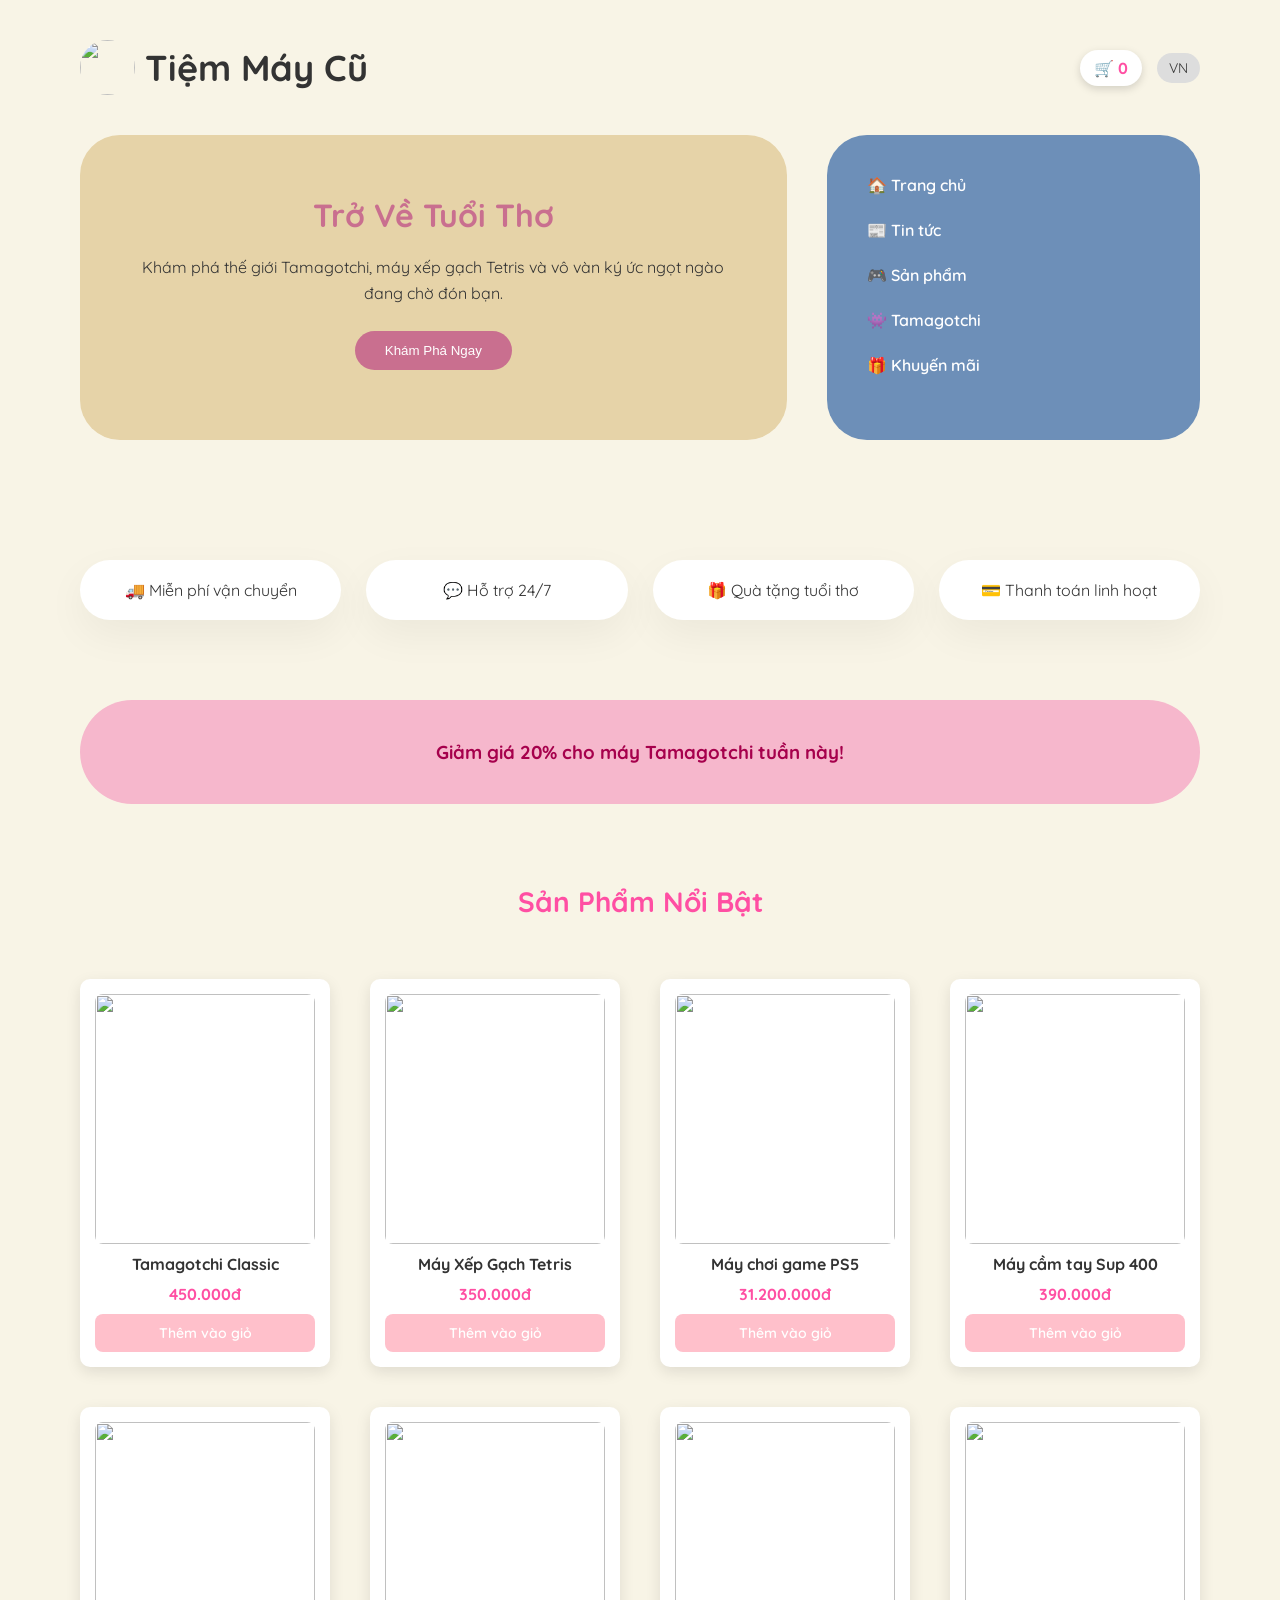
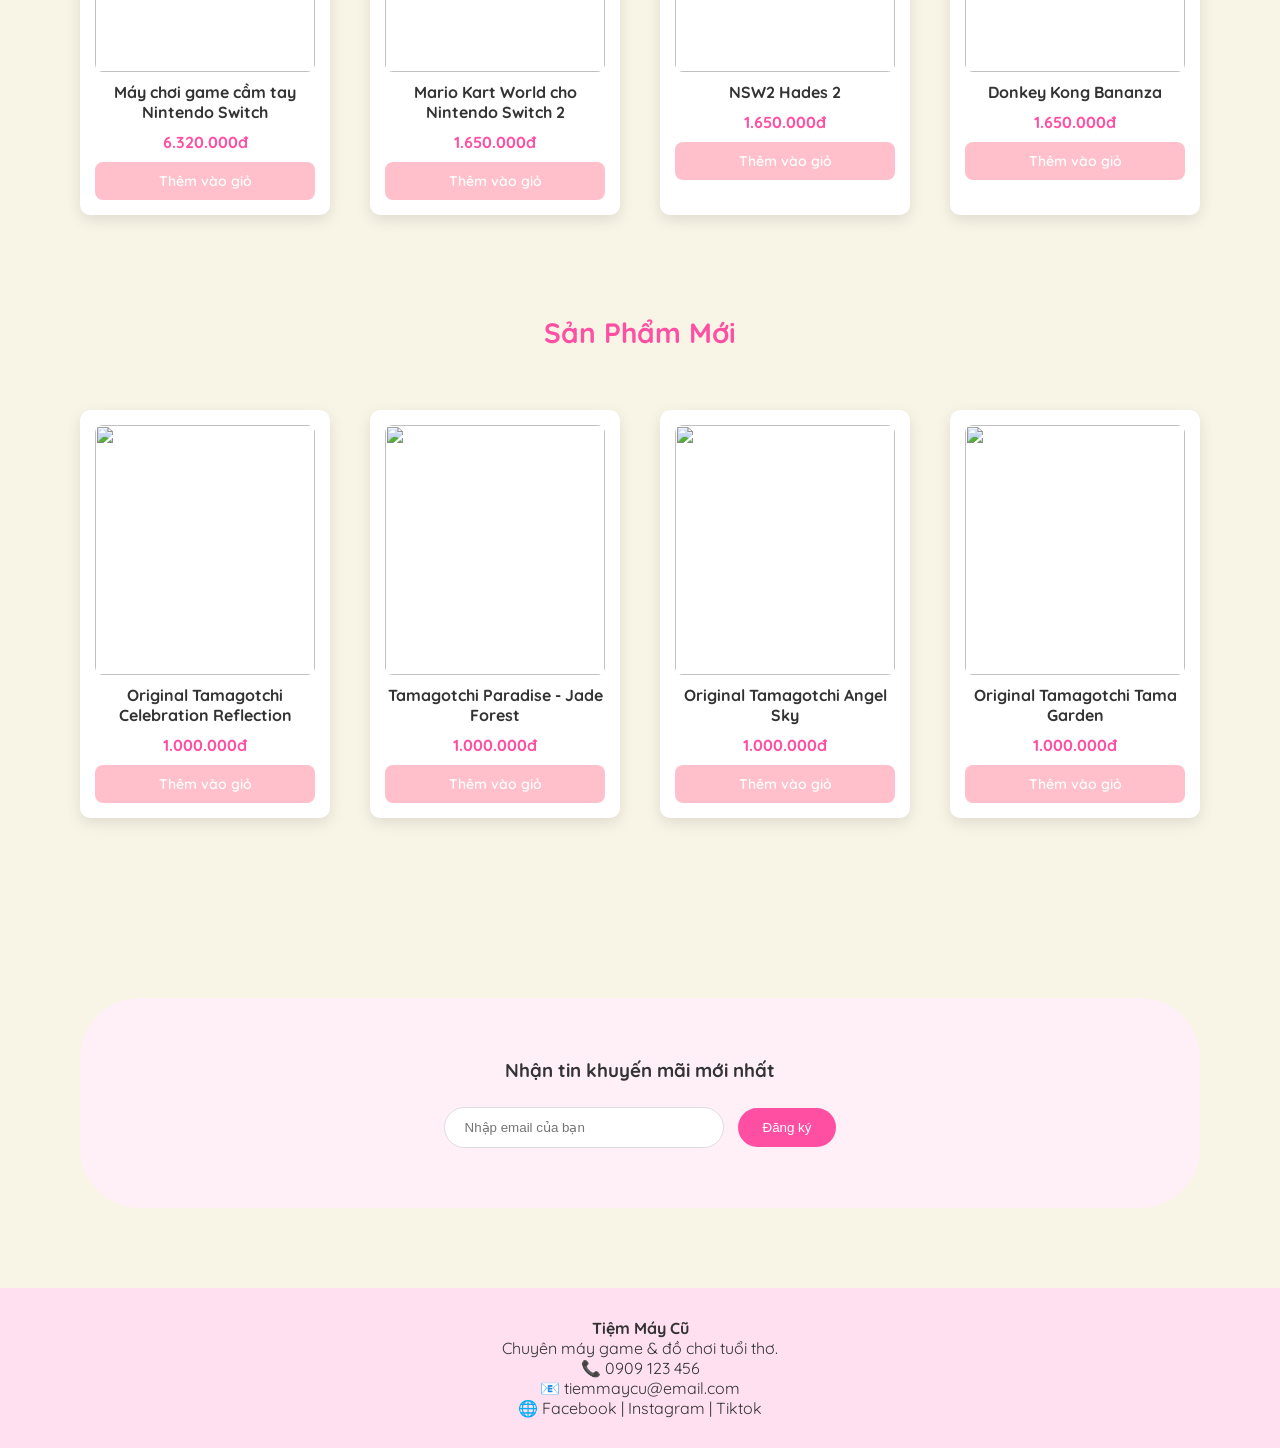
==== index.html @ 3d1f6558 "Add files via upload" ====
<!DOCTYPE html>
<html lang="vi">
<head>
<meta charset="UTF-8">
<meta name="viewport" content="width=device-width, initial-scale=1.0">
<title>Tiệm Máy Cũ</title>

<link rel="stylesheet" href="styles.css">

<link href="https://fonts.googleapis.com/css2?family=Quicksand:wght@400;600;700&display=swap" rel="stylesheet">


</head>

<body>

<div class="container">



<header class="header">

<div class="left-header">
<img src="https://scontent-hkg1-1.xx.fbcdn.net/v/t1.15752-9/645702032_2237148107098710_6815088367028116386_n.png?stp=dst-png_s720x720&_nc_cat=101&ccb=1-7&_nc_sid=0024fc&_nc_eui2=AeGoSm1lsGWA5mL0FJ4N6walTj99XDfPBFBOP31cN88EUG44_ObG9qeBu-0Apd17T2baiRoAvXvkq696Kp6ksv2u&_nc_ohc=nnGEcOGmRSgQ7kNvwH1iqi1&_nc_oc=AdkRTnYLHVeBjKKv7dSslRABMQrcNuMRXR9S-UZhGXJrte5CxP-SKouZg80f-xqRNSs&_nc_ad=z-m&_nc_cid=0&_nc_zt=23&_nc_ht=scontent-hkg1-1.xx&_nc_ss=8&oh=03_Q7cD4wHtSbimsmW1t7a2WERRNfwINeJDHmsHJUOzKTuUfz1GsQ&oe=69D6FACA" class="logo">
<h1>Tiệm Máy Cũ</h1>
</div>

<div class="right-header">
<div class="cart">🛒 <span id="cart-count">0</span></div>
<div class="region">VN</div>
</div>

</header>



<section class="hero">

<div class="hero-content">
<h2>Trở Về Tuổi Thơ</h2>

<p>
Khám phá thế giới Tamagotchi, máy xếp gạch Tetris
và vô vàn ký ức ngọt ngào đang chờ đón bạn.
</p>

<button>Khám Phá Ngay</button>
</div>

<nav class="side-menu">
<ul>
<li>🏠 Trang chủ</li>
<li>📰 Tin tức </li>
<li>🎮 Sản phẩm</li>
<li>👾 Tamagotchi</li>
<li>🎁 Khuyến mãi</li>
</ul>
</nav>
</section>

</div>



<section class="features">

<div class="feature-item">🚚 Miễn phí vận chuyển</div>

<div class="feature-item">💬 Hỗ trợ 24/7</div>

<div class="feature-item">🎁 Quà tặng tuổi thơ</div>

<div class="feature-item">💳 Thanh toán linh hoạt</div>

</section>

<script>

const items = document.querySelectorAll(".feature-item");

items[0].onclick = () => {
showPopup("🚚 Miễn phí vận chuyển",
"Đơn hàng từ <b>300.000đ</b> sẽ được miễn phí vận chuyển toàn quốc.");
};

items[1].onclick = () => {
showPopup("💬 Hỗ trợ 24/7",
'<a href="tel:0123456789"><button>📞 Gọi hỗ trợ ngay</button></a>');
};

items[2].onclick = () => {
showPopup("🎁 Quà tặng tuổi thơ",
'<a href="/collections/toys"><button>Xem sản phẩm gợi ý</button></a>');
};

items[2].onclick = () => {
showPopup("🎁 Quà tặng tuổi thơ",
'<a href="https://tamagotchi-official.com/gb/" target="_blank"><button>Xem sản phẩm gợi ý</button></a>');
};

items[3].onclick = () => {
showPopup("💳 Phương thức thanh toán",
`
<ul style="text-align:left">
<li>Thanh toán khi nhận hàng (COD)</li>
<li>Chuyển khoản ngân hàng</li>
<li>Ví điện tử (Momo, ZaloPay)</li>
<li>Thẻ Visa / Mastercard</li>
</ul>
`);
};

function showPopup(title,content){

const overlay = document.createElement("div");
overlay.className="overlay";

const popup = document.createElement("div");
popup.className="popup";

popup.innerHTML = `
<h3>${title}</h3>
<p>${content}</p>
<button onclick="closePopup()">Đóng</button>
`;

document.body.appendChild(overlay);
document.body.appendChild(popup);

}

function closePopup(){
document.querySelector(".popup").remove();
document.querySelector(".overlay").remove();
}

</script>




<section class="small-banner">
<h3>Giảm giá 20% cho máy Tamagotchi tuần này!</h3>
</section>


<section class="products">

<h2>Sản Phẩm Nổi Bật</h2>

<div class="product-grid">

<div class="product-card">
<img src="https://media.entertainmentearth.com/assets/images/1d3900dcafa1447da600663d1d835599xl.jpg">
<h4>Tamagotchi Classic</h4>
<p>450.000đ</p>
<button class="add-cart">Thêm vào giỏ</button>
</div>

<div class="product-card">
<img src="https://m.media-amazon.com/images/I/71J1XNDNKKL._AC_UF1000,1000_QL80_.jpg">
<h4>Máy Xếp Gạch Tetris</h4>
<p>350.000đ</p>
<button class="add-cart">Thêm vào giỏ</button>
</div>

<div class="product-card">
<img src="https://encrypted-tbn2.gstatic.com/shopping?q=tbn:ANd9GcTu86cKsgRRmtfcU_f6R8v-ZTdwPuuy9WAWIA5t2oTPuAATql9_fNZZ4GmBxfwbGBHevCbCCvwUuPrrjIu6eN6jPz_N50QSFy9DPO4O8h_m0camEX6UVw6nPq_n-ywgQDZKmR_R05I&usqp=CAc">
<h4>Máy chơi game PS5</h4>
<p>31.200.000đ</p>
<button class="add-cart">Thêm vào giỏ</button>
</div>

<div class="product-card">
<img src="https://encrypted-tbn1.gstatic.com/shopping?q=tbn:ANd9GcRqYKamFcwemqmOkFV3FuXqm5c2L-q1MzgAOEtJ0PqwrtDod0b1lbv5sWAuDKR7CaN01yfD0X3TEVCJPq9VcaFwkeoJ2i_Wym-PXLBp3DGEgJ0re_dnwlRuJC5h3MoTGZnZEbpDMd8&usqp=CAc">
<h4>Máy cầm tay Sup 400</h4>
<p>390.000đ</p>
<button class="add-cart">Thêm vào giỏ</button>
</div>

<div class="product-card">
<img src="https://encrypted-tbn2.gstatic.com/shopping?q=tbn:ANd9GcSjTO3DNTdHPkMvSzVN278Ql-56ukVoAuHbjScblY6dDuma71mwemZ8Wn9UTcPlh4A2YDtFcYCWtqkbMArLtMdRRT_fTDPfCjgUrDp8Cm8hlMgsb49FDmglAWMhO5_ToB-b2langg&usqp=CAc">
<h4>Máy chơi game cầm tay Nintendo Switch</h4>
<p>6.320.000đ</p>
<button class="add-cart">Thêm vào giỏ</button>
</div>

<div class="product-card">
<img src="https://encrypted-tbn2.gstatic.com/shopping?q=tbn:ANd9GcSnxyCPRPqagj1FD6u3L0MVR69802vGNngRIohniQDIRrW9WsDLsqDnbFNVKKyYvp4BbKR-Lt9Pam2uIIVbIMNmPHn_0kocxibeRzjsQO43x8TESMZwmSG9-OyXY7ESOy0A-Zrq1TE&usqp=CAc">
<h4>Mario Kart World cho Nintendo Switch 2</h4>
<p>1.650.000đ</p>
<button class="add-cart">Thêm vào giỏ</button>
</div>

<div class="product-card">
<img src="https://s.pacn.ws/1/p/1bt/hades-ii-nintendo-switch-2-edition-860987.8.jpg?v=t30s21">
<h4>NSW2 Hades 2</h4>
<p>1.650.000đ</p>
<button class="add-cart">Thêm vào giỏ</button>
</div>

<div class="product-card">
<img src="https://encrypted-tbn2.gstatic.com/shopping?q=tbn:ANd9GcS__QsKcROE1BcQMEQ40if7M9i2gukFinjFjwoy50mThyenAS-mWmho4TTbn2sUPF1gGEgB0TDuzO3UH23AcFSX9aD_bVE6YWImn0AUgueon_axLV_5_eMYdQ">
<h4>Donkey Kong Bananza</h4>
<p>1.650.000đ</p>
<button class="add-cart">Thêm vào giỏ</button>
</div>

</div>
</section>



<section class="products new-products">

<h2>Sản Phẩm Mới</h2>

<div class="product-grid">

<div class="product-card">
<img src="https://tamagotchi-official.com/tamagotchi/jp/product/2025/11/13/T4n32mixwaeQ40jt/Original%20Tamagotchi%20Celebration%20reflection_05.png?_=1">
<h4>Original Tamagotchi Celebration Reflection</h4>
<p>1.000.000đ</p>
<button class="add-cart">Thêm vào giỏ</button>
</div>

<div class="product-card">
<img src="https://tamagotchi-official.com/tamagotchi/jp/product/2025/10/06/c1VlwjfefTfwOpzL/Tamagotchi%20Paradise%20-%20Jade%20Forest_%E3%83%A1%E3%82%A4%E3%83%B3%E3%82%AB%E3%83%83%E3%83%88.png?_=1">
<h4>Tamagotchi Paradise - Jade Forest</h4>
<p>1.000.000đ</p>
<button class="add-cart">Thêm vào giỏ</button>
</div>

<div class="product-card">
<img src="https://tse2.mm.bing.net/th/id/OIP.8uqpG6zrVpzo5qKzscBohgHaHa?rs=1&pid=ImgDetMain&o=7&rm=3">
<h4>Original Tamagotchi Angel Sky</h4>
<p>1.000.000đ</p>
<button class="add-cart">Thêm vào giỏ</button>
</div>

<div class="product-card">
<img src="https://tamagotchi-official.com/tamagotchi/jp/product/2024/09/26/NF9VLymCsW8XSoGW/1_%E3%80%9010%E6%9C%881%E6%97%A5%E6%83%85%E5%A0%B1%E8%A7%A3%E7%A6%81%E3%80%91Original%20Tamagotchi%20Tama%20Garden_%E3%83%A1%E3%82%A4%E3%83%B3%E3%82%AB%E3%83%83%E3%83%88.jpeg?_=1">
<h4>Original Tamagotchi Tama Garden</h4>
<p>1.000.000đ</p>
<button class="add-cart">Thêm vào giỏ</button>
</div>

</div>
</section>


<section class="newsletter">

<h3>Nhận tin khuyến mãi mới nhất</h3>

<form>

<input type="email" placeholder="Nhập email của bạn">

<button type="submit">Đăng ký</button>

</form>

</section>



<footer class="footer">

<div>
<h4>Tiệm Máy Cũ</h4>
<p>Chuyên máy game & đồ chơi tuổi thơ.</p>
</div>

<div>
<p>📞 0909 123 456</p>
<p>📧 tiemmaycu@email.com</p>
</div>

<div>
<p>🌐 Facebook | Instagram | Tiktok</p>
</div>

</footer>

<script>

let cart = [];

const cartCount = document.getElementById("cart-count");
const cartIcon = document.querySelector(".cart");

document.querySelectorAll(".add-cart").forEach(button => {

button.onclick = () => {

const card = button.parentElement;

const name = card.querySelector("h4").innerText;
const price = card.querySelector("p").innerText;

cart.push({name,price});

cartCount.innerText = cart.length;

alert(name + " đã được thêm vào giỏ hàng!");

};

});


cartIcon.onclick = () => {

if(cart.length === 0){
alert("Giỏ hàng đang trống");
return;
}

let message = "Sản phẩm trong giỏ:\n\n";

cart.forEach(item => {
message += item.name + " - " + item.price + "\n";
});

alert(message);

};

</script>


</body>
</html>
---- styles.css ----
* {
    margin: 0;
    padding: 0;
    box-sizing: border-box;
}

body {
    font-family: 'Quicksand', sans-serif;
    background: #f8f4e6;
    color: #333;
}

.container {
    padding: 40px 80px;
}



.header{
display:flex;
justify-content:space-between;
align-items:center;
margin-bottom:40px;
}

.left-header{
display:flex;
align-items:center;
gap:10px;
}

.logo{
width:55px;
height:55px;
border-radius:50%;
object-fit:cover;
}

.left-header h1{
font-size:36px;
}

.right-header{
display:flex;
align-items:center;
gap:15px;
}

.cart{
background:white;
padding:8px 14px;
border-radius:20px;
font-weight:bold;
cursor:pointer;
box-shadow:0 3px 8px rgba(0,0,0,0.15);
}

.region{
background:#ddd;
padding:6px 12px;
border-radius:20px;
font-size:14px;
}


.hero {
    display: flex;
    justify-content: space-between;
    gap: 40px;
}

.hero-content {
    flex: 2;
    background: #e6d3a8;
    padding: 60px;
    border-radius: 40px;
    text-align: center;
}

.hero-content h2 {
    font-size: 32px;
    color: #c96f8f;
    margin-bottom: 20px;
}

.hero-content p {
    margin-bottom: 25px;
    line-height: 1.6;
}

.hero-content button {
    padding: 12px 30px;
    background: #c96f8f;
    color: white;
    border: none;
    border-radius: 30px;
    cursor: pointer;
    transition: 0.3s;
}

.hero-content button:hover {
    background: #a94e6e;
}


.side-menu {
    flex: 1;
    background: #6d8fb8;
    padding: 40px;
    border-radius: 40px;
    color: white;
}

.side-menu ul {
    list-style: none;
}

.side-menu li {
    margin-bottom: 25px;
    font-weight: 600;
    cursor: pointer;
}


.features {
    display: grid;
    grid-template-columns: repeat(4, 1fr);
    gap: 25px;
    padding: 80px;
}

.feature-item {
    background: white;
    padding: 20px;
    border-radius: 40px;
    text-align: center;
    box-shadow: 0 15px 40px rgba(0,0,0,0.05);
}


.small-banner {
    margin: 0 80px 80px;
    background: #f6b7cc;
    padding: 40px;
    border-radius: 60px;
    text-align: center;
    font-weight: 600;
    color: #a6004c;
}


.products {
    padding: 0 80px 100px;
}

.products h2 {
    text-align: center;
    margin-bottom: 60px;
    font-size: 28px;
    color: #ff4fa3;
}

.product-grid {
    display: grid;
    grid-template-columns: repeat(4, 1fr);
    gap: 40px;
}

.product-card {
    background: white;
    border-radius: 40px;
    padding: 30px;
    text-align: center;
    box-shadow: 0 20px 50px rgba(0,0,0,0.05);
    transition: 0.3s;
}

.product-card:hover {
    transform: translateY(-10px);
}

.product-card img {
    width: 100%;
    height: 250px;
    object-fit: contain;
    margin-bottom: 20px;
}

.product-card h4 {
    margin-bottom: 10px;
}

.product-card p {
    color: #ff4fa3;
    font-weight: 700;
}


.newsletter {
    margin: 80px;
    background: #fff0f7;
    padding: 60px;
    text-align: center;
    border-radius: 60px;
}

.newsletter h3 {
    margin-bottom: 25px;
}

.newsletter input {
    padding: 12px 20px;
    border-radius: 30px;
    border: 1px solid #ddd;
    width: 280px;
}

.newsletter button {
    padding: 12px 25px;
    border-radius: 30px;
    border: none;
    background: #ff4fa3;
    color: white;
    margin-left: 10px;
    cursor: pointer;
}


.footer {
    text-align: center;
    padding: 30px;
    background: #ffe0f0;
}

.popup{
    position:fixed;
    top:50%;
    left:50%;
    transform:translate(-50%,-50%);
    background:white;
    padding:25px;
    border-radius:10px;
    box-shadow:0 10px 30px rgba(0,0,0,0.2);
    z-index:1000;
    max-width:320px;
    text-align:center;
}

.popup button{
    margin-top:15px;
    padding:8px 16px;
    border:none;
    background:black;
    color:white;
    border-radius:5px;
    cursor:pointer;
}

.overlay{
    position:fixed;
    top:0;
    left:0;
    width:100%;
    height:100%;
    background:rgba(0,0,0,0.4);
    z-index:999;
}


.add-cart{
width:100%;
margin-top:10px;
padding:10px;

background:pink;
color:white;

border:none;
border-radius:8px;

font-size:14px;
font-weight:600;
font-family:'Quicksand', sans-serif;

cursor:pointer;
transition:all 0.3s ease;
}


.add-cart:hover{
background:#e56700;
transform:translateY(-2px);
}


.add-cart:active{
transform:scale(0.96);
}


.product-card{
text-align:center;
padding:15px;
background:white;
border-radius:10px;
box-shadow:0 5px 15px rgba(0,0,0,0.1);
}


.product-card img{
width:100%;
border-radius:8px;
margin-bottom:10px;
}



.logo-title{
display:flex;
align-items:center;
gap:12px;
}

.header-right{
display:flex;
align-items:center;
gap:14px;
}

.cart-icon{
font-size:18px;
background:white;
padding:8px 14px;
border-radius:20px;
cursor:pointer;
box-shadow:0 3px 10px rgba(0,0,0,0.1);
font-weight:600;
}

#cart-count{
color:#ff4fa3;
font-weight:bold;
}
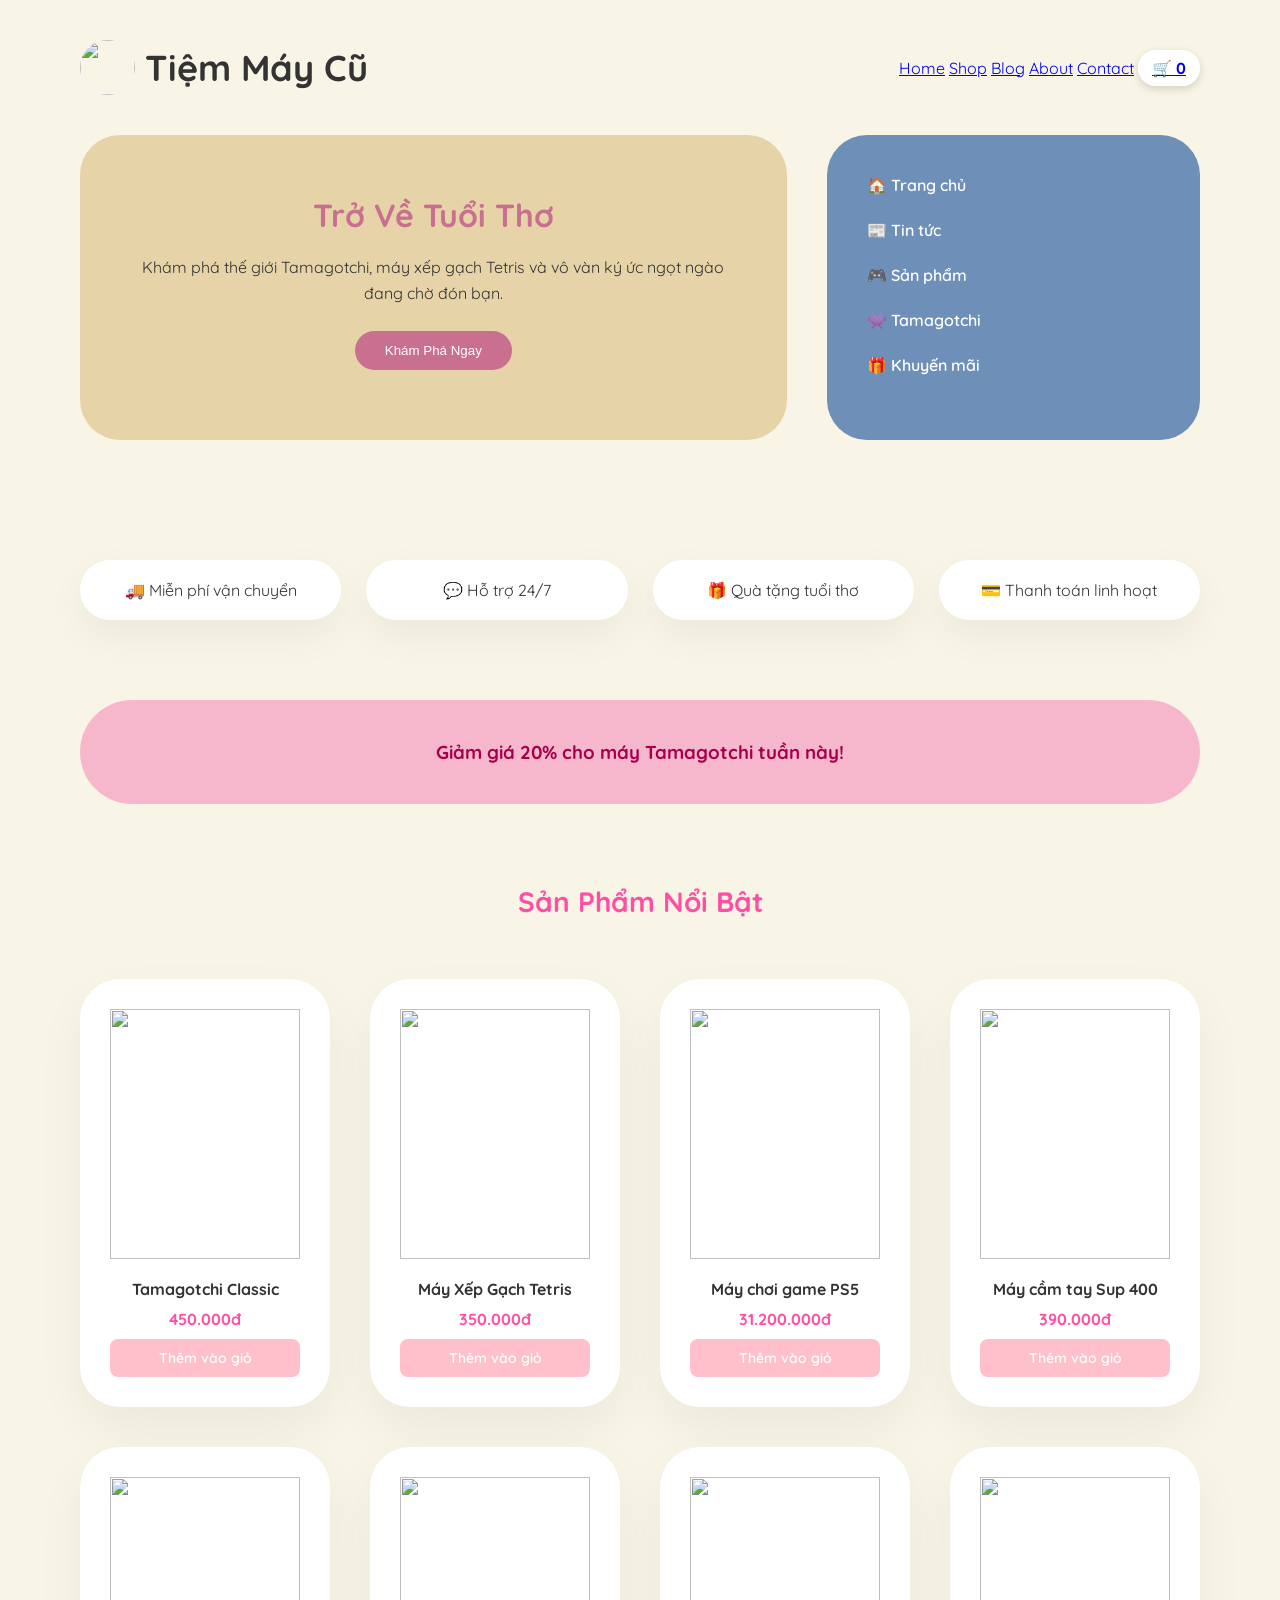
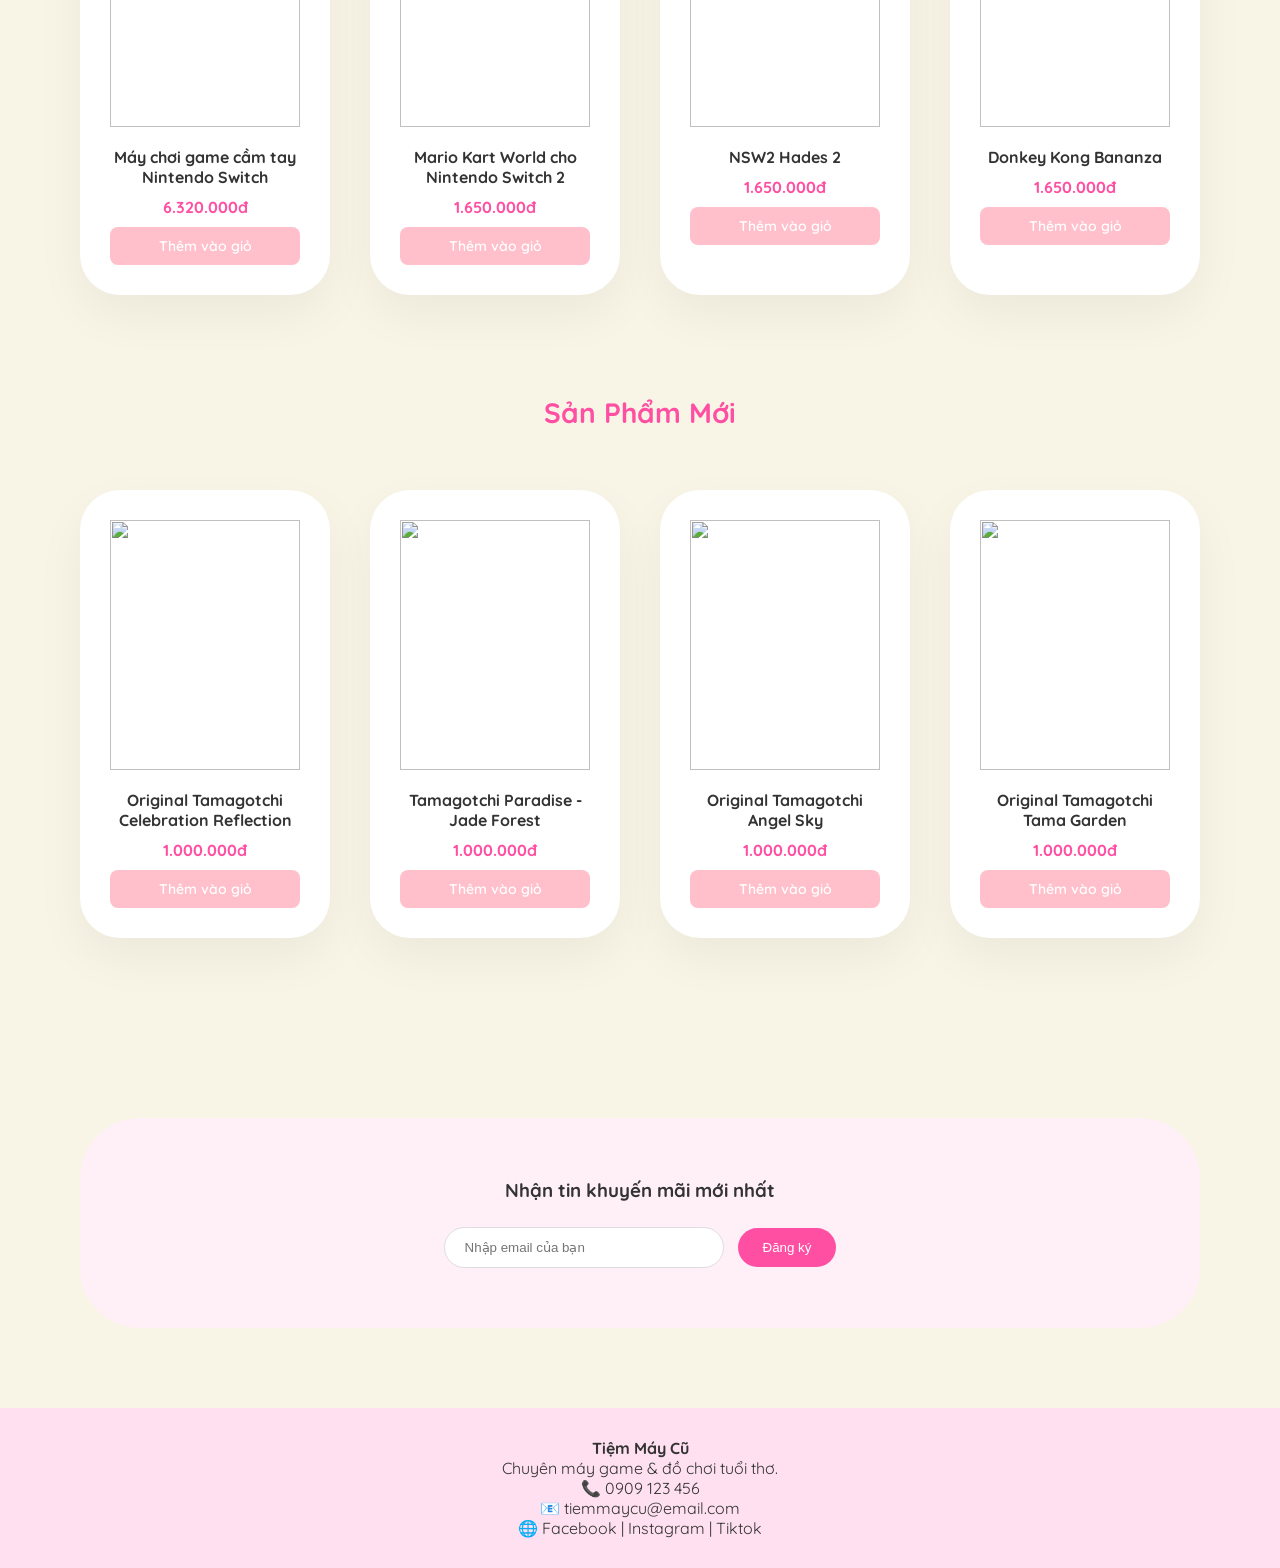
==== commit 901e98be: "index.html" ====
--- a/index.html
+++ b/index.html
@@ -21,14 +21,18 @@
 <header class="header">
 
 <div class="left-header">
-<img src="https://scontent-hkg1-1.xx.fbcdn.net/v/t1.15752-9/645702032_2237148107098710_6815088367028116386_n.png?stp=dst-png_s720x720&_nc_cat=101&ccb=1-7&_nc_sid=0024fc&_nc_eui2=AeGoSm1lsGWA5mL0FJ4N6walTj99XDfPBFBOP31cN88EUG44_ObG9qeBu-0Apd17T2baiRoAvXvkq696Kp6ksv2u&_nc_ohc=nnGEcOGmRSgQ7kNvwH1iqi1&_nc_oc=AdkRTnYLHVeBjKKv7dSslRABMQrcNuMRXR9S-UZhGXJrte5CxP-SKouZg80f-xqRNSs&_nc_ad=z-m&_nc_cid=0&_nc_zt=23&_nc_ht=scontent-hkg1-1.xx&_nc_ss=8&oh=03_Q7cD4wHtSbimsmW1t7a2WERRNfwINeJDHmsHJUOzKTuUfz1GsQ&oe=69D6FACA" class="logo">
+<img src="logo.png" class="logo">
 <h1>Tiệm Máy Cũ</h1>
 </div>
 
-<div class="right-header">
-<div class="cart">🛒 <span id="cart-count">0</span></div>
-<div class="region">VN</div>
-</div>
+<nav class="nav">
+<a href="index.html">Home</a>
+<a href="shop.html">Shop</a>
+<a href="blog.html">Blog</a>
+<a href="about.html">About</a>
+<a href="contact.html">Contact</a>
+<a href="cart.html" class="cart">🛒 <span id="cart-count">0</span></a>
+</nav>
 
 </header>
 
@@ -330,5 +334,7 @@
 </script>
 
 
+
+
 </body>
 </html> 
--- a/styles.css
+++ b/styles.css
@@ -1,19 +1,24 @@
-* {
-    margin: 0;
-    padding: 0;
-    box-sizing: border-box;
-}
-
-body {
-    font-family: 'Quicksand', sans-serif;
-    background: #f8f4e6;
-    color: #333;
-}
-
-.container {
-    padding: 40px 80px;
-}
-
+
+*{
+margin:0;
+padding:0;
+box-sizing:border-box;
+}
+
+img{
+max-width:100%;
+height:auto;
+}
+
+body{
+font-family:'Quicksand',sans-serif;
+background:#f8f4e6;
+color:#333;
+}
+
+.container{
+padding:40px 80px;
+}
 
 
 .header{
@@ -62,283 +67,332 @@
 font-size:14px;
 }
 
-
-.hero {
-    display: flex;
-    justify-content: space-between;
-    gap: 40px;
-}
-
-.hero-content {
-    flex: 2;
-    background: #e6d3a8;
-    padding: 60px;
-    border-radius: 40px;
-    text-align: center;
-}
-
-.hero-content h2 {
-    font-size: 32px;
-    color: #c96f8f;
-    margin-bottom: 20px;
-}
-
-.hero-content p {
-    margin-bottom: 25px;
-    line-height: 1.6;
-}
-
-.hero-content button {
-    padding: 12px 30px;
-    background: #c96f8f;
-    color: white;
-    border: none;
-    border-radius: 30px;
-    cursor: pointer;
-    transition: 0.3s;
-}
-
-.hero-content button:hover {
-    background: #a94e6e;
-}
-
-
-.side-menu {
-    flex: 1;
-    background: #6d8fb8;
-    padding: 40px;
-    border-radius: 40px;
-    color: white;
-}
-
-.side-menu ul {
-    list-style: none;
-}
-
-.side-menu li {
-    margin-bottom: 25px;
-    font-weight: 600;
-    cursor: pointer;
-}
-
-
-.features {
-    display: grid;
-    grid-template-columns: repeat(4, 1fr);
-    gap: 25px;
-    padding: 80px;
-}
-
-.feature-item {
-    background: white;
-    padding: 20px;
-    border-radius: 40px;
-    text-align: center;
-    box-shadow: 0 15px 40px rgba(0,0,0,0.05);
-}
-
-
-.small-banner {
-    margin: 0 80px 80px;
-    background: #f6b7cc;
-    padding: 40px;
-    border-radius: 60px;
-    text-align: center;
-    font-weight: 600;
-    color: #a6004c;
-}
-
-
-.products {
-    padding: 0 80px 100px;
-}
-
-.products h2 {
-    text-align: center;
-    margin-bottom: 60px;
-    font-size: 28px;
-    color: #ff4fa3;
-}
-
-.product-grid {
-    display: grid;
-    grid-template-columns: repeat(4, 1fr);
-    gap: 40px;
-}
-
-.product-card {
-    background: white;
-    border-radius: 40px;
-    padding: 30px;
-    text-align: center;
-    box-shadow: 0 20px 50px rgba(0,0,0,0.05);
-    transition: 0.3s;
-}
-
-.product-card:hover {
-    transform: translateY(-10px);
-}
-
-.product-card img {
-    width: 100%;
-    height: 250px;
-    object-fit: contain;
-    margin-bottom: 20px;
-}
-
-.product-card h4 {
-    margin-bottom: 10px;
-}
-
-.product-card p {
-    color: #ff4fa3;
-    font-weight: 700;
-}
-
-
-.newsletter {
-    margin: 80px;
-    background: #fff0f7;
-    padding: 60px;
-    text-align: center;
-    border-radius: 60px;
-}
-
-.newsletter h3 {
-    margin-bottom: 25px;
-}
-
-.newsletter input {
-    padding: 12px 20px;
-    border-radius: 30px;
-    border: 1px solid #ddd;
-    width: 280px;
-}
-
-.newsletter button {
-    padding: 12px 25px;
-    border-radius: 30px;
-    border: none;
-    background: #ff4fa3;
-    color: white;
-    margin-left: 10px;
-    cursor: pointer;
-}
-
-
-.footer {
-    text-align: center;
-    padding: 30px;
-    background: #ffe0f0;
-}
-
-.popup{
-    position:fixed;
-    top:50%;
-    left:50%;
-    transform:translate(-50%,-50%);
-    background:white;
-    padding:25px;
-    border-radius:10px;
-    box-shadow:0 10px 30px rgba(0,0,0,0.2);
-    z-index:1000;
-    max-width:320px;
-    text-align:center;
-}
-
-.popup button{
-    margin-top:15px;
-    padding:8px 16px;
-    border:none;
-    background:black;
-    color:white;
-    border-radius:5px;
-    cursor:pointer;
-}
-
-.overlay{
-    position:fixed;
-    top:0;
-    left:0;
-    width:100%;
-    height:100%;
-    background:rgba(0,0,0,0.4);
-    z-index:999;
-}
-
+.hero{
+display:flex;
+justify-content:space-between;
+gap:40px;
+}
+
+.hero-content{
+flex:2;
+background:#e6d3a8;
+padding:60px;
+border-radius:40px;
+text-align:center;
+}
+
+.hero-content h2{
+font-size:32px;
+color:#c96f8f;
+margin-bottom:20px;
+}
+
+.hero-content p{
+margin-bottom:25px;
+line-height:1.6;
+}
+
+.hero-content button{
+padding:12px 30px;
+background:#c96f8f;
+color:white;
+border:none;
+border-radius:30px;
+cursor:pointer;
+transition:0.3s;
+}
+
+.hero-content button:hover{
+background:#a94e6e;
+}
+
+.side-menu{
+flex:1;
+background:#6d8fb8;
+padding:40px;
+border-radius:40px;
+color:white;
+}
+
+.side-menu ul{
+list-style:none;
+}
+
+.side-menu li{
+margin-bottom:25px;
+font-weight:600;
+cursor:pointer;
+}
+
+.features{
+display:grid;
+grid-template-columns:repeat(4,1fr);
+gap:25px;
+padding:80px;
+}
+
+.feature-item{
+background:white;
+padding:20px;
+border-radius:40px;
+text-align:center;
+box-shadow:0 15px 40px rgba(0,0,0,0.05);
+}
+
+.small-banner{
+margin:0 80px 80px;
+background:#f6b7cc;
+padding:40px;
+border-radius:60px;
+text-align:center;
+font-weight:600;
+color:#a6004c;
+}
+
+.products{
+padding:0 80px 100px;
+}
+
+.products h2{
+text-align:center;
+margin-bottom:60px;
+font-size:28px;
+color:#ff4fa3;
+}
+
+.product-grid{
+display:grid;
+grid-template-columns:repeat(4,1fr);
+gap:40px;
+}
+
+.product-card{
+background:white;
+border-radius:40px;
+padding:30px;
+text-align:center;
+box-shadow:0 20px 50px rgba(0,0,0,0.05);
+transition:0.3s;
+}
+
+.product-card:hover{
+transform:translateY(-10px);
+}
+
+.product-card img{
+width:100%;
+height:250px;
+object-fit:contain;
+margin-bottom:20px;
+}
+
+.product-card h4{
+margin-bottom:10px;
+}
+
+.product-card p{
+color:#ff4fa3;
+font-weight:700;
+}
 
 .add-cart{
 width:100%;
 margin-top:10px;
 padding:10px;
-
 background:pink;
 color:white;
-
 border:none;
 border-radius:8px;
-
 font-size:14px;
 font-weight:600;
-font-family:'Quicksand', sans-serif;
-
+font-family:'Quicksand',sans-serif;
 cursor:pointer;
 transition:all 0.3s ease;
 }
-
 
 .add-cart:hover{
 background:#e56700;
 transform:translateY(-2px);
 }
 
-
 .add-cart:active{
 transform:scale(0.96);
 }
 
-
-.product-card{
-text-align:center;
-padding:15px;
+.newsletter{
+margin:80px;
+background:#fff0f7;
+padding:60px;
+text-align:center;
+border-radius:60px;
+}
+
+.newsletter h3{
+margin-bottom:25px;
+}
+
+.newsletter input{
+padding:12px 20px;
+border-radius:30px;
+border:1px solid #ddd;
+width:280px;
+}
+
+.newsletter button{
+padding:12px 25px;
+border-radius:30px;
+border:none;
+background:#ff4fa3;
+color:white;
+margin-left:10px;
+cursor:pointer;
+}
+
+.footer{
+text-align:center;
+padding:30px;
+background:#ffe0f0;
+}
+
+.popup{
+position:fixed;
+top:50%;
+left:50%;
+transform:translate(-50%,-50%);
 background:white;
+padding:25px;
 border-radius:10px;
-box-shadow:0 5px 15px rgba(0,0,0,0.1);
-}
-
+box-shadow:0 10px 30px rgba(0,0,0,0.2);
+z-index:1000;
+max-width:320px;
+text-align:center;
+}
+
+.popup button{
+margin-top:15px;
+padding:8px 16px;
+border:none;
+background:black;
+color:white;
+border-radius:5px;
+cursor:pointer;
+}
+
+.overlay{
+position:fixed;
+top:0;
+left:0;
+width:100%;
+height:100%;
+background:rgba(0,0,0,0.4);
+z-index:999;
+}
+
+@media(max-width:1024px){
+
+.container{
+padding:30px 40px;
+}
+
+.hero{
+flex-direction:column;
+}
+
+.features{
+grid-template-columns:repeat(2,1fr);
+padding:40px;
+}
+
+.product-grid{
+grid-template-columns:repeat(2,1fr);
+gap:25px;
+}
+
+.products{
+padding:0 40px 80px;
+}
+
+.small-banner{
+margin:0 40px 60px;
+}
+
+.newsletter{
+margin:40px;
+}
+
+}
+
+
+@media(max-width:768px){
+
+.container{
+padding:20px;
+}
+
+.header{
+flex-direction:column;
+align-items:flex-start;
+gap:15px;
+}
+
+.left-header h1{
+font-size:26px;
+}
+
+.hero-content{
+padding:30px 20px;
+border-radius:25px;
+}
+
+.hero-content h2{
+font-size:24px;
+}
+
+.features{
+grid-template-columns:1fr;
+padding:20px;
+gap:15px;
+}
+
+.products{
+padding:0 20px 60px;
+}
+
+.product-grid{
+grid-template-columns:1fr;
+gap:20px;
+}
 
 .product-card img{
-width:100%;
-border-radius:8px;
+height:200px;
+}
+
+.small-banner{
+margin:20px;
+padding:25px;
+border-radius:30px;
+font-size:14px;
+}
+
+.newsletter{
+margin:20px;
+padding:30px 20px;
+border-radius:30px;
+}
+
+.newsletter input{
+width:100%;
 margin-bottom:10px;
 }
 
-
-
-.logo-title{
-display:flex;
-align-items:center;
-gap:12px;
-}
-
-.header-right{
-display:flex;
-align-items:center;
-gap:14px;
-}
-
-.cart-icon{
-font-size:18px;
-background:white;
-padding:8px 14px;
-border-radius:20px;
-cursor:pointer;
-box-shadow:0 3px 10px rgba(0,0,0,0.1);
-font-weight:600;
-}
-
-#cart-count{
-color:#ff4fa3;
-font-weight:bold;
-}
-
+.newsletter button{
+width:100%;
+margin-left:0;
+}
+
+.footer{
+font-size:14px;
+padding:20px;
+}
+
+}
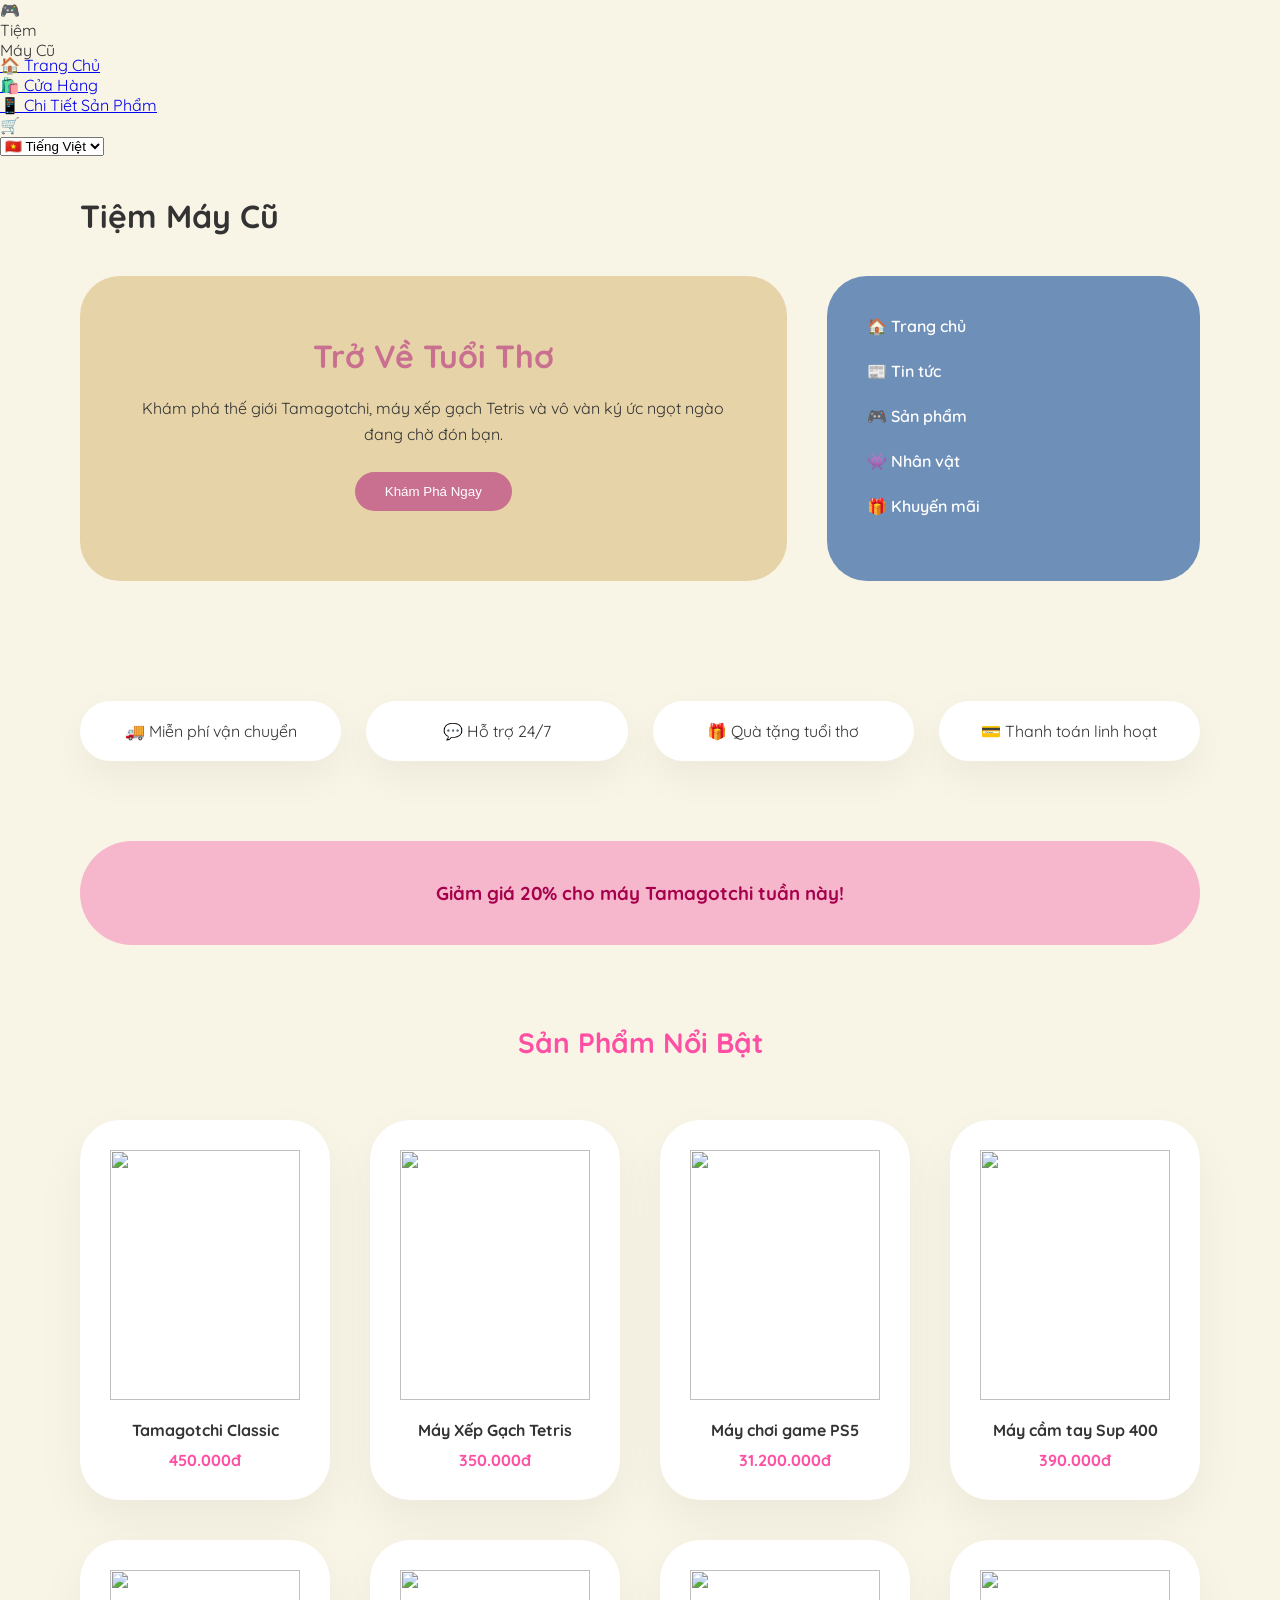
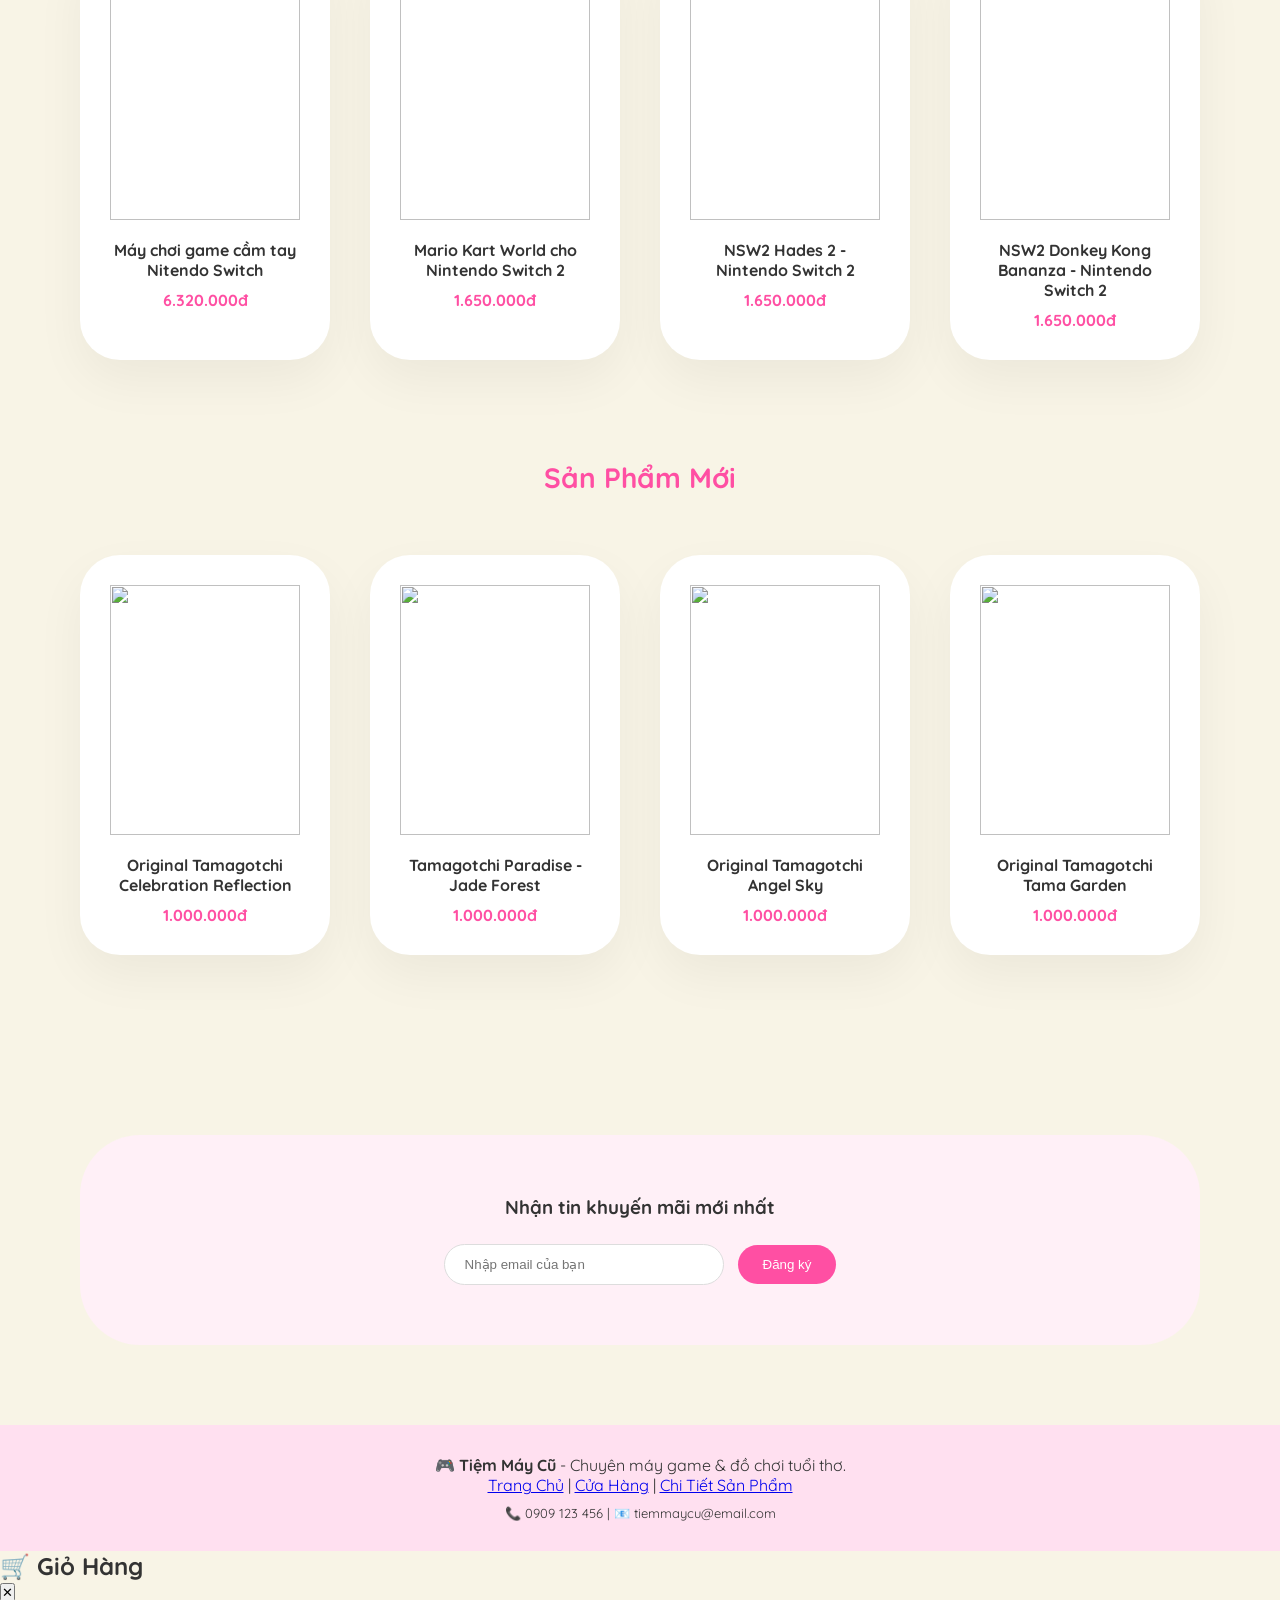
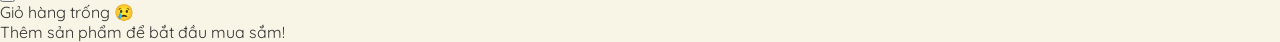
==== commit e05a215c: "index.html" ====
--- a/index.html
+++ b/index.html
@@ -1,340 +1,306 @@
 <!DOCTYPE html>
 <html lang="vi">
 <head>
-<meta charset="UTF-8">
-<meta name="viewport" content="width=device-width, initial-scale=1.0">
-<title>Tiệm Máy Cũ</title>
-
-<link rel="stylesheet" href="styles.css">
-
-<link href="https://fonts.googleapis.com/css2?family=Quicksand:wght@400;600;700&display=swap" rel="stylesheet">
-
-
+    <meta charset="UTF-8">
+    <meta name="viewport" content="width=device-width, initial-scale=1.0">
+    <title>Tiệm Máy Cũ</title>
+    <link rel="stylesheet" href="styles.css">
+    <link href="https://fonts.googleapis.com/css2?family=Quicksand:wght@400;600;700&display=swap" rel="stylesheet">
 </head>
-
 <body>
 
+<!-- NAVBAR -->
+<nav class="navbar">
+    <div class="logo">🎮 Tiệm Máy Cũ</div>
+    <ul class="nav-links">
+        <li><a href="index.html">🏠 Trang Chủ</a></li>
+        <li><a href="shop.html">🛍️ Cửa Hàng</a></li>
+        <li><a href="product.html">📱 Chi Tiết Sản Phẩm</a></li>
+    </ul>
+    <div class="navbar-right">
+        <div class="cart-icon" onclick="toggleCart()">
+            🛒
+            <span class="cart-count" id="cartCount" style="display: none;">0</span>
+        </div>
+        <select class="language-selector" onchange="changeLanguage(this.value)">
+            <option value="vi">🇻🇳 Tiếng Việt</option>
+            <option value="en">🇺🇸 English</option>
+            <option value="ja">🇯🇵 日本語</option>
+        </select>
+    </div>
+</nav>
+
 <div class="container">
 
-
-
-<header class="header">
-
-<div class="left-header">
-<img src="logo.png" class="logo">
-<h1>Tiệm Máy Cũ</h1>
+    <!-- HEADER -->
+    <header class="header">
+        <h1>Tiệm Máy Cũ</h1>
+    </header>
+
+    <!-- HERO -->
+    <section class="hero">
+
+        <div class="hero-content">
+            <h2>Trở Về Tuổi Thơ</h2>
+            <p>
+                Khám phá thế giới Tamagotchi, máy xếp gạch Tetris 
+                và vô vàn ký ức ngọt ngào đang chờ đón bạn.
+            </p>
+            <a href="shop.html" style="text-decoration: none;"><button>Khám Phá Ngay</button></a>
+        </div>
+
+        <nav class="side-menu">
+            <ul>
+                <li>🏠 Trang chủ</li>
+                <li>📰 Tin tức</li>
+                <li>🎮 Sản phẩm</li>
+                <li>👾 Nhân vật</li>
+                <li>🎁 Khuyến mãi</li>
+            </ul>
+        </nav>
+
+    </section>
+
 </div>
 
-<nav class="nav">
-<a href="index.html">Home</a>
-<a href="shop.html">Shop</a>
-<a href="blog.html">Blog</a>
-<a href="about.html">About</a>
-<a href="contact.html">Contact</a>
-<a href="cart.html" class="cart">🛒 <span id="cart-count">0</span></a>
-</nav>
-
-</header>
-
-
-
-<section class="hero">
-
-<div class="hero-content">
-<h2>Trở Về Tuổi Thơ</h2>
-
-<p>
-Khám phá thế giới Tamagotchi, máy xếp gạch Tetris
-và vô vàn ký ức ngọt ngào đang chờ đón bạn.
-</p>
-
-<button>Khám Phá Ngay</button>
+<!-- FEATURES -->
+<section class="features">
+    <div class="feature-item">🚚 Miễn phí vận chuyển</div>
+    <div class="feature-item">💬 Hỗ trợ 24/7</div>
+    <div class="feature-item">🎁 Quà tặng tuổi thơ</div>
+    <div class="feature-item">💳 Thanh toán linh hoạt</div>
+</section>
+
+<!-- SMALL BANNER -->
+<section class="small-banner">
+    <h3>Giảm giá 20% cho máy Tamagotchi tuần này!</h3>
+</section>
+
+<!-- SẢN PHẨM NỔI BẬT -->
+<section class="products">
+    <h2>Sản Phẩm Nổi Bật</h2>
+    <div class="product-grid">
+
+        <!-- 8 sản phẩm đầu của bạn giữ nguyên -->
+
+        <div class="product-card">
+            <img src="https://media.entertainmentearth.com/assets/images/1d3900dcafa1447da600663d1d835599xl.jpg">
+            <h4>Tamagotchi Classic</h4>
+            <p>450.000đ</p>
+        </div>
+
+        <div class="product-card">
+            <img src="https://m.media-amazon.com/images/I/71J1XNDNKKL._AC_UF1000,1000_QL80_.jpg">
+            <h4>Máy Xếp Gạch Tetris</h4>
+            <p>350.000đ</p>
+        </div>
+
+        <div class="product-card">
+            <img src="https://encrypted-tbn2.gstatic.com/shopping?q=tbn:ANd9GcTu86cKsgRRmtfcU_f6R8v-ZTdwPuuy9WAWIA5t2oTPuAATql9_fNZZ4GmBxfwbGBHevCbCCvwUuPrrjIu6eN6jPz_N50QSFy9DPO4O8h_m0camEX6UVw6nPq_n-ywgQDZKmR_R05I&usqp=CAc">
+            <h4>Máy chơi game PS5</h4>
+            <p>31.200.000đ</p>
+        </div>
+
+        <div class="product-card">
+            <img src="https://encrypted-tbn1.gstatic.com/shopping?q=tbn:ANd9GcRqYKamFcwemqmOkFV3FuXqm5c2L-q1MzgAOEtJ0PqwrtDod0b1lbv5sWAuDKR7CaN01yfD0X3TEVCJPq9VcaFwkeoJ2i_Wym-PXLBp3DGEgJ0re_dnwlRuJC5h3MoTGZnZEbpDMd8&usqp=CAc">
+            <h4>Máy cầm tay Sup 400</h4>
+            <p>390.000đ</p>
+        </div>
+
+        <div class="product-card">
+            <img src="https://encrypted-tbn2.gstatic.com/shopping?q=tbn:ANd9GcSjTO3DNTdHPkMvSzVN278Ql-56ukVoAuHbjScblY6dDuma71mwemZ8Wn9UTcPlh4A2YDtFcYCWtqkbMArLtMdRRT_fTDPfCjgUrDp8Cm8hlMgsb49FDmglAWMhO5_ToB-b2langg&usqp=CAc">
+            <h4>Máy chơi game cầm tay Nitendo Switch</h4>
+            <p>6.320.000đ</p>
+        </div>
+
+        <div class="product-card">
+            <img src="https://encrypted-tbn2.gstatic.com/shopping?q=tbn:ANd9GcSnxyCPRPqagj1FD6u3L0MVR69802vGNngRIohniQDIRrW9WsDLsqDnbFNVKKyYvp4BbKR-Lt9Pam2uIIVbIMNmPHn_0kocxibeRzjsQO43x8TESMZwmSG9-OyXY7ESOy0A-Zrq1TE&usqp=CAc">
+            <h4>Mario Kart World cho Nintendo Switch 2</h4>
+            <p>1.650.000đ</p>
+        </div>
+
+        <div class="product-card">
+            <img src="https://s.pacn.ws/1/p/1bt/hades-ii-nintendo-switch-2-edition-860987.8.jpg?v=t30s21">
+            <h4>NSW2 Hades 2 - Nintendo Switch 2</h4>
+            <p>1.650.000đ</p>
+        </div>
+
+        <div class="product-card">
+            <img src="https://encrypted-tbn2.gstatic.com/shopping?q=tbn:ANd9GcS__QsKcROE1BcQMEQ40if7M9i2gukFinjFjwoy50mThyenAS-mWmho4TTbn2sUPF1gGEgB0TDuzO3UH23AcFSX9aD_bVE6YWImn0AUgueon_axLV_5_eMYdQ">
+            <h4>NSW2 Donkey Kong Bananza - Nintendo Switch 2</h4>
+            <p>1.650.000đ</p>
+        </div>
+
+    </div>
+</section>
+
+<!-- SẢN PHẨM MỚI -->
+<section class="products new-products">
+    <h2>Sản Phẩm Mới</h2>
+    <div class="product-grid">
+
+        <div class="product-card">
+            <img src="https://tamagotchi-official.com/tamagotchi/jp/product/2025/11/13/T4n32mixwaeQ40jt/Original%20Tamagotchi%20Celebration%20reflection_05.png?_=1">
+            <h4>Original Tamagotchi Celebration Reflection</h4>
+            <p>1.000.000đ</p>
+        </div>
+
+        <div class="product-card">
+            <img src="https://tamagotchi-official.com/tamagotchi/jp/product/2025/10/06/c1VlwjfefTfwOpzL/Tamagotchi%20Paradise%20-%20Jade%20Forest_%E3%83%A1%E3%82%A4%E3%83%B3%E3%82%AB%E3%83%83%E3%83%88.png?_=1">
+            <h4>Tamagotchi Paradise - Jade Forest</h4>
+            <p>1.000.000đ</p>
+        </div>
+
+        <div class="product-card">
+            <img src="https://tse2.mm.bing.net/th/id/OIP.8uqpG6zrVpzo5qKzscBohgHaHa?rs=1&pid=ImgDetMain&o=7&rm=3">
+            <h4>Original Tamagotchi Angel Sky</h4>
+            <p>1.000.000đ</p>
+        </div>
+
+        <div class="product-card">
+            <img src="https://tamagotchi-official.com/tamagotchi/jp/product/2024/09/26/NF9VLymCsW8XSoGW/1_%E3%80%9010%E6%9C%881%E6%97%A5%E6%83%85%E5%A0%B1%E8%A7%A3%E7%A6%81%E3%80%91Original%20Tamagotchi%20Tama%20Garden_%E3%83%A1%E3%82%A4%E3%83%B3%E3%82%AB%E3%83%83%E3%83%88.jpeg?_=1">
+            <h4>Original Tamagotchi Tama Garden</h4>
+            <p>1.000.000đ</p>
+        </div>
+
+    </div>
+</section>
+
+<!-- NEWSLETTER -->
+<section class="newsletter">
+    <h3>Nhận tin khuyến mãi mới nhất</h3>
+    <form>
+        <input type="email" placeholder="Nhập email của bạn">
+        <button type="submit">Đăng ký</button>
+    </form>
+</section>
+
+<!-- FOOTER -->
+<footer class="footer">
+    <p><strong>🎮 Tiệm Máy Cũ</strong> - Chuyên máy game & đồ chơi tuổi thơ.</p>
+    <div class="footer-links">
+        <a href="index.html">Trang Chủ</a> | 
+        <a href="shop.html">Cửa Hàng</a> | 
+        <a href="product.html">Chi Tiết Sản Phẩm</a>
+    </div>
+    <p style="margin-top: 10px; font-size: 13px;">📞 0909 123 456 | 📧 tiemmaycu@email.com</p>
+</footer>
+
+<!-- CART MODAL -->
+<div class="cart-modal" id="cartModal">
+    <div class="cart-modal-content">
+        <div class="cart-modal-header">
+            <h2>🛒 Giỏ Hàng</h2>
+            <button class="cart-close-btn" onclick="toggleCart()">✕</button>
+        </div>
+        <div id="cartItems"></div>
+        <div id="cartSummary" style="display: none;" class="cart-summary">
+            <div class="cart-total">
+                <span>Tổng cộng:</span>
+                <span class="cart-total-amount" id="cartTotalPrice">0đ</span>
+            </div>
+            <button class="cart-checkout-btn">💳 Thanh Toán</button>
+        </div>
+    </div>
 </div>
 
-<nav class="side-menu">
-<ul>
-<li>🏠 Trang chủ</li>
-<li>📰 Tin tức </li>
-<li>🎮 Sản phẩm</li>
-<li>👾 Tamagotchi</li>
-<li>🎁 Khuyến mãi</li>
-</ul>
-</nav>
-</section>
-
-</div>
-
-
-
-<section class="features">
-
-<div class="feature-item">🚚 Miễn phí vận chuyển</div>
-
-<div class="feature-item">💬 Hỗ trợ 24/7</div>
-
-<div class="feature-item">🎁 Quà tặng tuổi thơ</div>
-
-<div class="feature-item">💳 Thanh toán linh hoạt</div>
-
-</section>
-
 <script>
-
-const items = document.querySelectorAll(".feature-item");
-
-items[0].onclick = () => {
-showPopup("🚚 Miễn phí vận chuyển",
-"Đơn hàng từ <b>300.000đ</b> sẽ được miễn phí vận chuyển toàn quốc.");
-};
-
-items[1].onclick = () => {
-showPopup("💬 Hỗ trợ 24/7",
-'<a href="tel:0123456789"><button>📞 Gọi hỗ trợ ngay</button></a>');
-};
-
-items[2].onclick = () => {
-showPopup("🎁 Quà tặng tuổi thơ",
-'<a href="/collections/toys"><button>Xem sản phẩm gợi ý</button></a>');
-};
-
-items[2].onclick = () => {
-showPopup("🎁 Quà tặng tuổi thơ",
-'<a href="https://tamagotchi-official.com/gb/" target="_blank"><button>Xem sản phẩm gợi ý</button></a>');
-};
-
-items[3].onclick = () => {
-showPopup("💳 Phương thức thanh toán",
-`
-<ul style="text-align:left">
-<li>Thanh toán khi nhận hàng (COD)</li>
-<li>Chuyển khoản ngân hàng</li>
-<li>Ví điện tử (Momo, ZaloPay)</li>
-<li>Thẻ Visa / Mastercard</li>
-</ul>
-`);
-};
-
-function showPopup(title,content){
-
-const overlay = document.createElement("div");
-overlay.className="overlay";
-
-const popup = document.createElement("div");
-popup.className="popup";
-
-popup.innerHTML = `
-<h3>${title}</h3>
-<p>${content}</p>
-<button onclick="closePopup()">Đóng</button>
-`;
-
-document.body.appendChild(overlay);
-document.body.appendChild(popup);
-
-}
-
-function closePopup(){
-document.querySelector(".popup").remove();
-document.querySelector(".overlay").remove();
-}
-
+    // Cart management
+    let cart = JSON.parse(localStorage.getItem('cart')) || [];
+
+    function updateCart() {
+        const count = cart.reduce((sum, item) => sum + item.quantity, 0);
+        const countEl = document.getElementById('cartCount');
+        if (count > 0) {
+            countEl.textContent = count;
+            countEl.style.display = 'flex';
+        } else {
+            countEl.style.display = 'none';
+        }
+        renderCart();
+    }
+
+    function addToCart(product) {
+        const existing = cart.find(item => item.id === product.id);
+        if (existing) {
+            existing.quantity++;
+        } else {
+            cart.push({ ...product, quantity: 1 });
+        }
+        localStorage.setItem('cart', JSON.stringify(cart));
+        updateCart();
+    }
+
+    function removeFromCart(id) {
+        cart = cart.filter(item => item.id !== id);
+        localStorage.setItem('cart', JSON.stringify(cart));
+        updateCart();
+    }
+
+    function updateQuantity(id, qty) {
+        const item = cart.find(item => item.id === id);
+        if (item) {
+            item.quantity = Math.max(1, qty);
+            localStorage.setItem('cart', JSON.stringify(cart));
+            updateCart();
+        }
+    }
+
+    function renderCart() {
+        const cartItems = document.getElementById('cartItems');
+        const cartSummary = document.getElementById('cartSummary');
+        
+        if (cart.length === 0) {
+            cartItems.innerHTML = '<div class="cart-empty"><p>Giỏ hàng trống 😢</p><p>Thêm sản phẩm để bắt đầu mua sắm!</p></div>';
+            cartSummary.style.display = 'none';
+            return;
+        }
+
+        let total = 0;
+        cartItems.innerHTML = cart.map(item => {
+            const itemTotal = extractPrice(item.price) * item.quantity;
+            total += itemTotal;
+            return `
+                <div class="cart-item">
+                    <img src="${item.image}" class="cart-item-img">
+                    <div class="cart-item-info">
+                        <div class="cart-item-name">${item.name}</div>
+                        <div class="cart-item-price">${item.price}</div>
+                        <div class="cart-item-qty">
+                            <button onclick="updateQuantity('${item.id}', ${item.quantity - 1})">−</button>
+                            <span>${item.quantity}</span>
+                            <button onclick="updateQuantity('${item.id}', ${item.quantity + 1})">+</button>
+                        </div>
+                    </div>
+                    <button class="cart-item-remove" onclick="removeFromCart('${item.id}')">🗑</button>
+                </div>
+            `;
+        }).join('');
+
+        document.getElementById('cartTotalPrice').textContent = formatPrice(total);
+        cartSummary.style.display = 'block';
+    }
+
+    function extractPrice(priceStr) {
+        return parseInt(priceStr.replace(/\D/g, '')) || 0;
+    }
+
+    function formatPrice(price) {
+        return price.toLocaleString('vi-VN') + 'đ';
+    }
+
+    function toggleCart() {
+        document.getElementById('cartModal').classList.toggle('active');
+    }
+
+    function changeLanguage(lang) {
+        localStorage.setItem('language', lang);
+        alert('Ngôn ngữ đã thay đổi sang: ' + lang);
+    }
+
+    // Initialize
+    updateCart();
 </script>
 
-
-
-
-<section class="small-banner">
-<h3>Giảm giá 20% cho máy Tamagotchi tuần này!</h3>
-</section>
-
-
-<section class="products">
-
-<h2>Sản Phẩm Nổi Bật</h2>
-
-<div class="product-grid">
-
-<div class="product-card">
-<img src="https://media.entertainmentearth.com/assets/images/1d3900dcafa1447da600663d1d835599xl.jpg">
-<h4>Tamagotchi Classic</h4>
-<p>450.000đ</p>
-<button class="add-cart">Thêm vào giỏ</button>
-</div>
-
-<div class="product-card">
-<img src="https://m.media-amazon.com/images/I/71J1XNDNKKL._AC_UF1000,1000_QL80_.jpg">
-<h4>Máy Xếp Gạch Tetris</h4>
-<p>350.000đ</p>
-<button class="add-cart">Thêm vào giỏ</button>
-</div>
-
-<div class="product-card">
-<img src="https://encrypted-tbn2.gstatic.com/shopping?q=tbn:ANd9GcTu86cKsgRRmtfcU_f6R8v-ZTdwPuuy9WAWIA5t2oTPuAATql9_fNZZ4GmBxfwbGBHevCbCCvwUuPrrjIu6eN6jPz_N50QSFy9DPO4O8h_m0camEX6UVw6nPq_n-ywgQDZKmR_R05I&usqp=CAc">
-<h4>Máy chơi game PS5</h4>
-<p>31.200.000đ</p>
-<button class="add-cart">Thêm vào giỏ</button>
-</div>
-
-<div class="product-card">
-<img src="https://encrypted-tbn1.gstatic.com/shopping?q=tbn:ANd9GcRqYKamFcwemqmOkFV3FuXqm5c2L-q1MzgAOEtJ0PqwrtDod0b1lbv5sWAuDKR7CaN01yfD0X3TEVCJPq9VcaFwkeoJ2i_Wym-PXLBp3DGEgJ0re_dnwlRuJC5h3MoTGZnZEbpDMd8&usqp=CAc">
-<h4>Máy cầm tay Sup 400</h4>
-<p>390.000đ</p>
-<button class="add-cart">Thêm vào giỏ</button>
-</div>
-
-<div class="product-card">
-<img src="https://encrypted-tbn2.gstatic.com/shopping?q=tbn:ANd9GcSjTO3DNTdHPkMvSzVN278Ql-56ukVoAuHbjScblY6dDuma71mwemZ8Wn9UTcPlh4A2YDtFcYCWtqkbMArLtMdRRT_fTDPfCjgUrDp8Cm8hlMgsb49FDmglAWMhO5_ToB-b2langg&usqp=CAc">
-<h4>Máy chơi game cầm tay Nintendo Switch</h4>
-<p>6.320.000đ</p>
-<button class="add-cart">Thêm vào giỏ</button>
-</div>
-
-<div class="product-card">
-<img src="https://encrypted-tbn2.gstatic.com/shopping?q=tbn:ANd9GcSnxyCPRPqagj1FD6u3L0MVR69802vGNngRIohniQDIRrW9WsDLsqDnbFNVKKyYvp4BbKR-Lt9Pam2uIIVbIMNmPHn_0kocxibeRzjsQO43x8TESMZwmSG9-OyXY7ESOy0A-Zrq1TE&usqp=CAc">
-<h4>Mario Kart World cho Nintendo Switch 2</h4>
-<p>1.650.000đ</p>
-<button class="add-cart">Thêm vào giỏ</button>
-</div>
-
-<div class="product-card">
-<img src="https://s.pacn.ws/1/p/1bt/hades-ii-nintendo-switch-2-edition-860987.8.jpg?v=t30s21">
-<h4>NSW2 Hades 2</h4>
-<p>1.650.000đ</p>
-<button class="add-cart">Thêm vào giỏ</button>
-</div>
-
-<div class="product-card">
-<img src="https://encrypted-tbn2.gstatic.com/shopping?q=tbn:ANd9GcS__QsKcROE1BcQMEQ40if7M9i2gukFinjFjwoy50mThyenAS-mWmho4TTbn2sUPF1gGEgB0TDuzO3UH23AcFSX9aD_bVE6YWImn0AUgueon_axLV_5_eMYdQ">
-<h4>Donkey Kong Bananza</h4>
-<p>1.650.000đ</p>
-<button class="add-cart">Thêm vào giỏ</button>
-</div>
-
-</div>
-</section>
-
-
-
-<section class="products new-products">
-
-<h2>Sản Phẩm Mới</h2>
-
-<div class="product-grid">
-
-<div class="product-card">
-<img src="https://tamagotchi-official.com/tamagotchi/jp/product/2025/11/13/T4n32mixwaeQ40jt/Original%20Tamagotchi%20Celebration%20reflection_05.png?_=1">
-<h4>Original Tamagotchi Celebration Reflection</h4>
-<p>1.000.000đ</p>
-<button class="add-cart">Thêm vào giỏ</button>
-</div>
-
-<div class="product-card">
-<img src="https://tamagotchi-official.com/tamagotchi/jp/product/2025/10/06/c1VlwjfefTfwOpzL/Tamagotchi%20Paradise%20-%20Jade%20Forest_%E3%83%A1%E3%82%A4%E3%83%B3%E3%82%AB%E3%83%83%E3%83%88.png?_=1">
-<h4>Tamagotchi Paradise - Jade Forest</h4>
-<p>1.000.000đ</p>
-<button class="add-cart">Thêm vào giỏ</button>
-</div>
-
-<div class="product-card">
-<img src="https://tse2.mm.bing.net/th/id/OIP.8uqpG6zrVpzo5qKzscBohgHaHa?rs=1&pid=ImgDetMain&o=7&rm=3">
-<h4>Original Tamagotchi Angel Sky</h4>
-<p>1.000.000đ</p>
-<button class="add-cart">Thêm vào giỏ</button>
-</div>
-
-<div class="product-card">
-<img src="https://tamagotchi-official.com/tamagotchi/jp/product/2024/09/26/NF9VLymCsW8XSoGW/1_%E3%80%9010%E6%9C%881%E6%97%A5%E6%83%85%E5%A0%B1%E8%A7%A3%E7%A6%81%E3%80%91Original%20Tamagotchi%20Tama%20Garden_%E3%83%A1%E3%82%A4%E3%83%B3%E3%82%AB%E3%83%83%E3%83%88.jpeg?_=1">
-<h4>Original Tamagotchi Tama Garden</h4>
-<p>1.000.000đ</p>
-<button class="add-cart">Thêm vào giỏ</button>
-</div>
-
-</div>
-</section>
-
-
-<section class="newsletter">
-
-<h3>Nhận tin khuyến mãi mới nhất</h3>
-
-<form>
-
-<input type="email" placeholder="Nhập email của bạn">
-
-<button type="submit">Đăng ký</button>
-
-</form>
-
-</section>
-
-
-
-<footer class="footer">
-
-<div>
-<h4>Tiệm Máy Cũ</h4>
-<p>Chuyên máy game & đồ chơi tuổi thơ.</p>
-</div>
-
-<div>
-<p>📞 0909 123 456</p>
-<p>📧 tiemmaycu@email.com</p>
-</div>
-
-<div>
-<p>🌐 Facebook | Instagram | Tiktok</p>
-</div>
-
-</footer>
-
-<script>
-
-let cart = [];
-
-const cartCount = document.getElementById("cart-count");
-const cartIcon = document.querySelector(".cart");
-
-document.querySelectorAll(".add-cart").forEach(button => {
-
-button.onclick = () => {
-
-const card = button.parentElement;
-
-const name = card.querySelector("h4").innerText;
-const price = card.querySelector("p").innerText;
-
-cart.push({name,price});
-
-cartCount.innerText = cart.length;
-
-alert(name + " đã được thêm vào giỏ hàng!");
-
-};
-
-});
-
-
-cartIcon.onclick = () => {
-
-if(cart.length === 0){
-alert("Giỏ hàng đang trống");
-return;
-}
-
-let message = "Sản phẩm trong giỏ:\n\n";
-
-cart.forEach(item => {
-message += item.name + " - " + item.price + "\n";
-});
-
-alert(message);
-
-};
-
-</script>
-
-
-
-
 </body>
-</html> 
+</html>
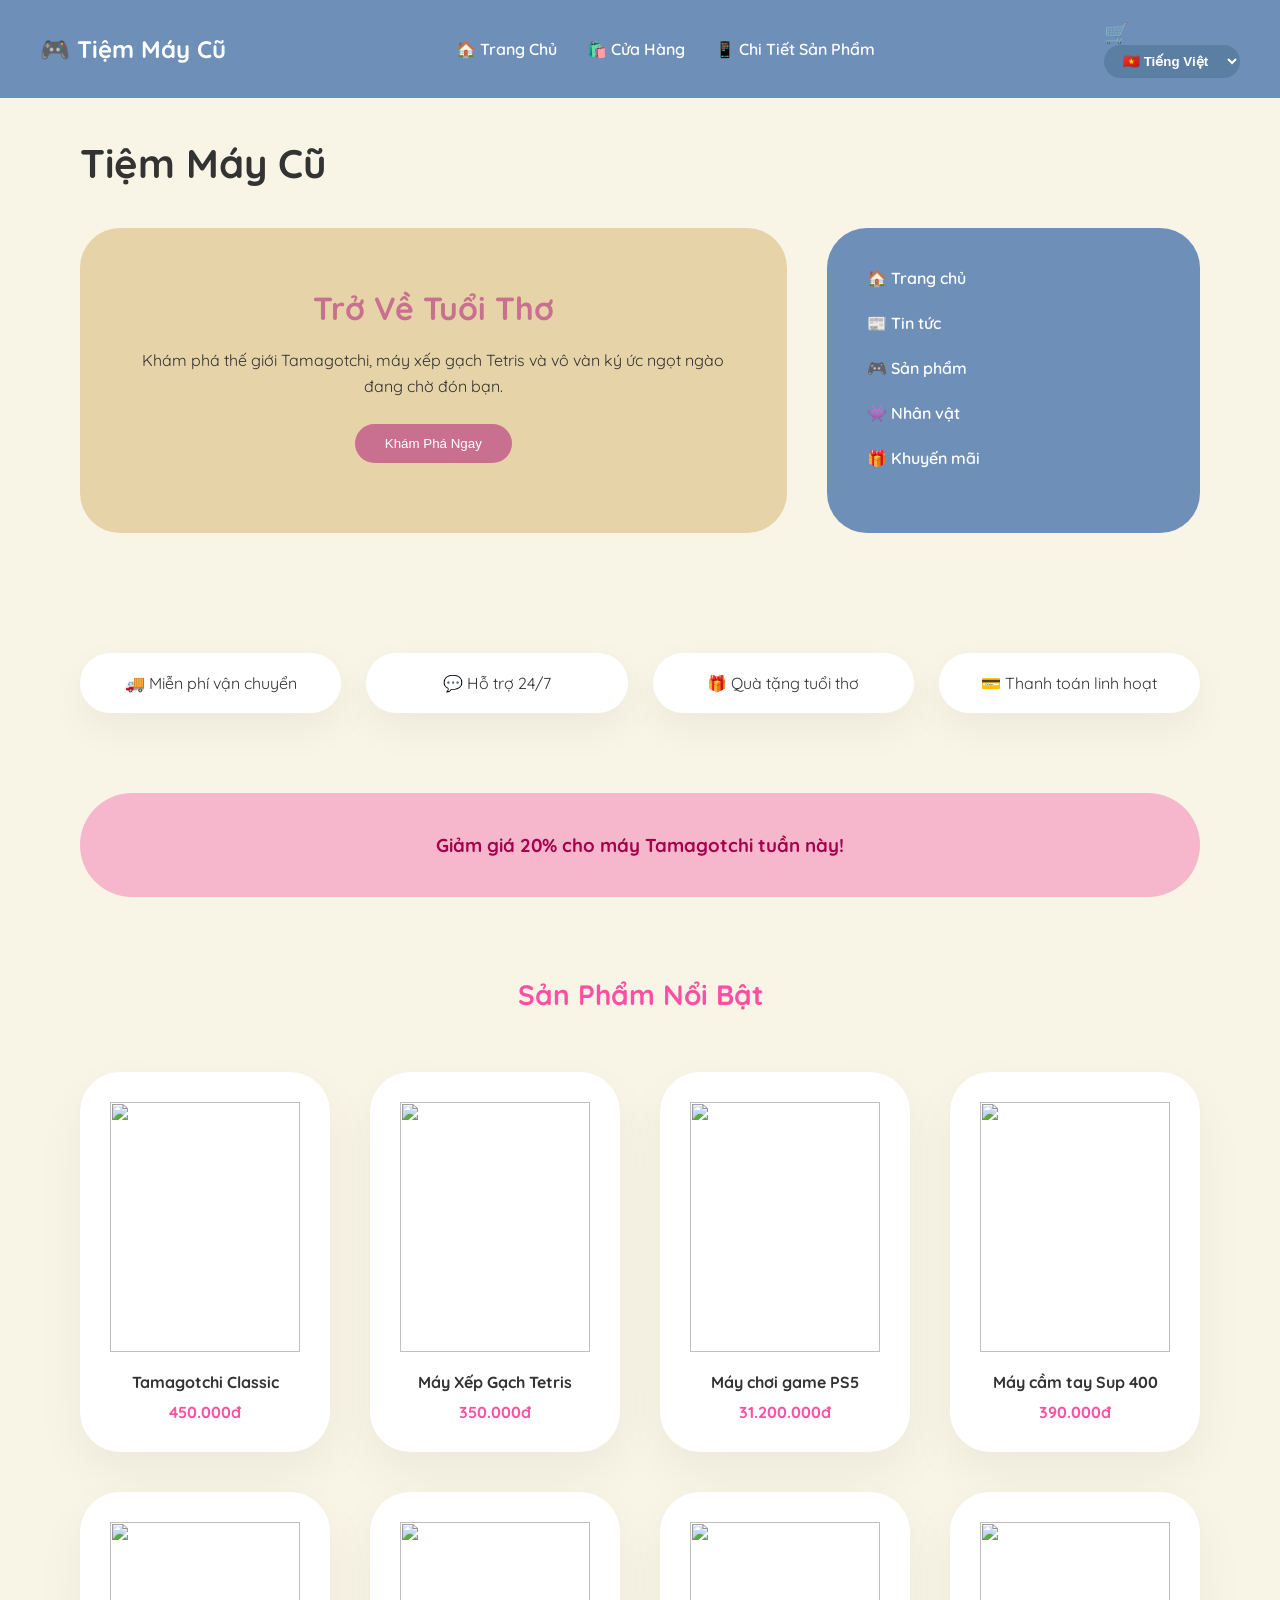
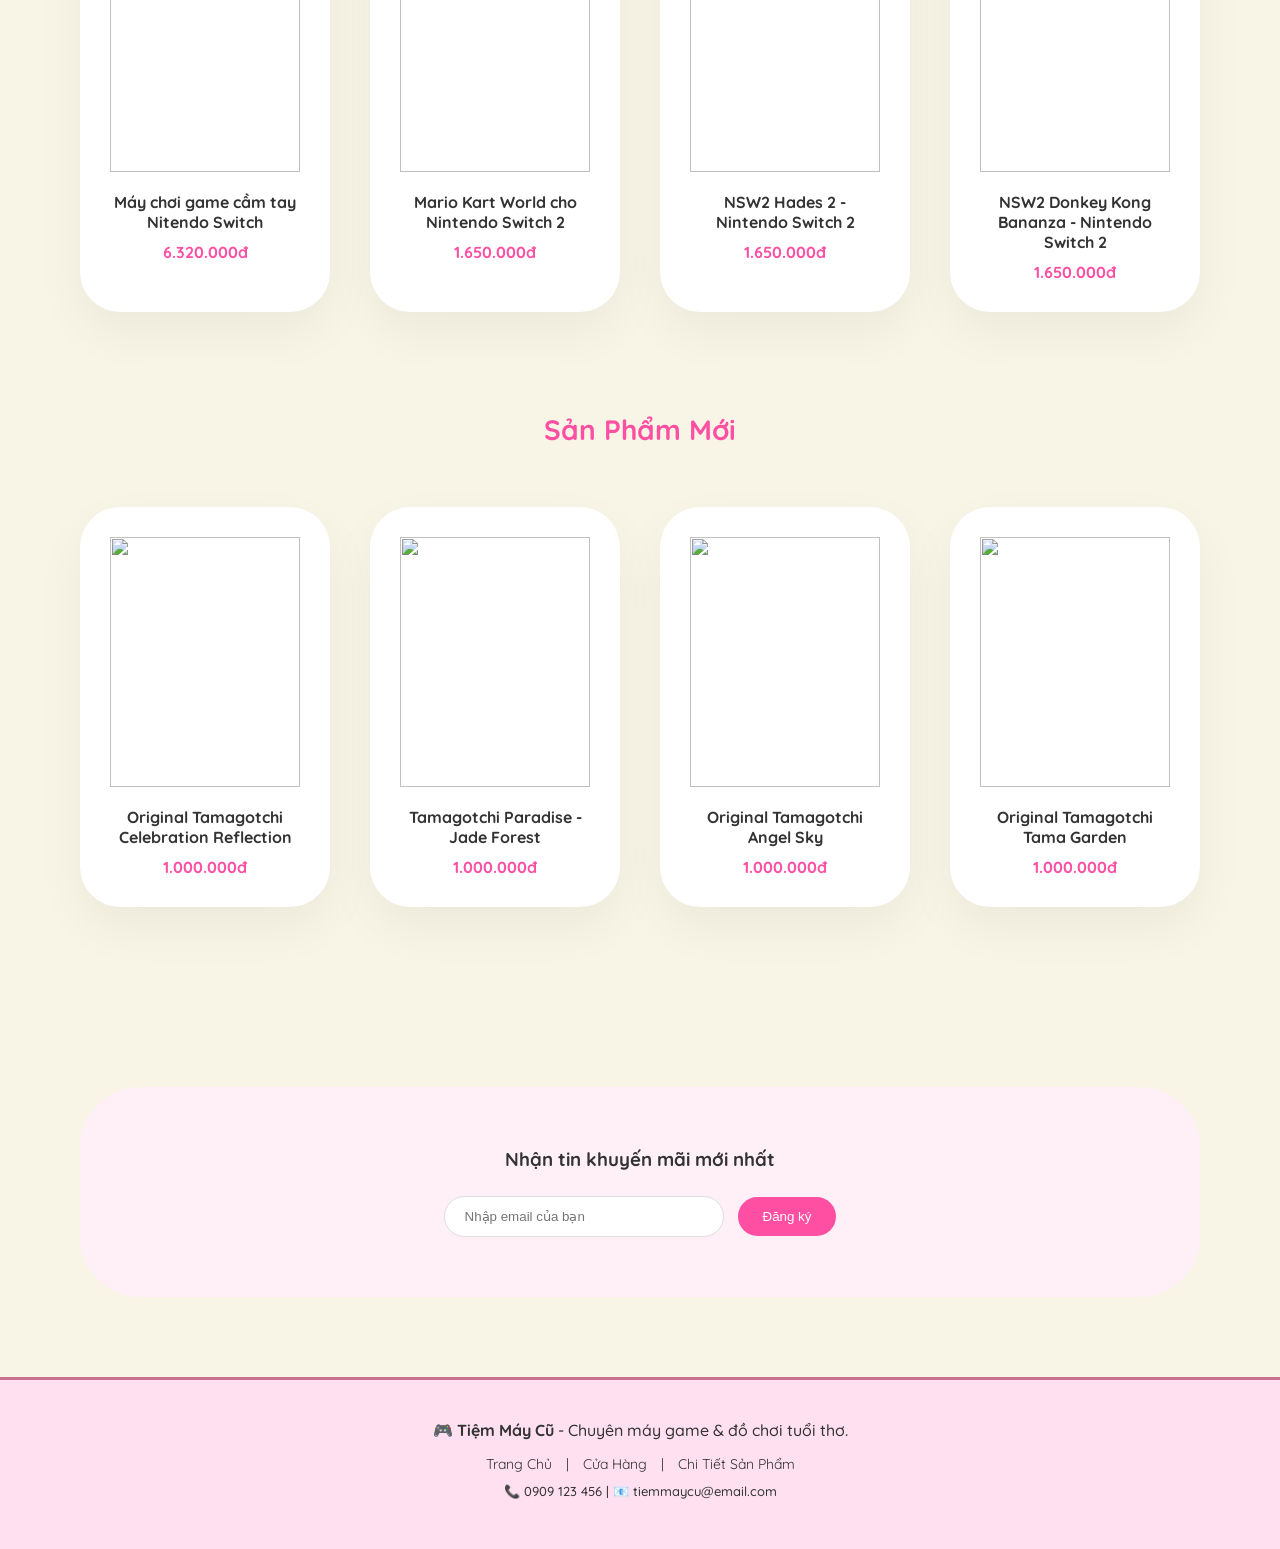
==== commit edf8588f: "index.html" ====
--- a/index.html
+++ b/index.html
@@ -8,8 +8,6 @@
     <link href="https://fonts.googleapis.com/css2?family=Quicksand:wght@400;600;700&display=swap" rel="stylesheet">
 </head>
 <body>
-
-<!-- NAVBAR -->
 <nav class="navbar">
     <div class="logo">🎮 Tiệm Máy Cũ</div>
     <ul class="nav-links">
@@ -31,13 +29,9 @@
 </nav>
 
 <div class="container">
-
-    <!-- HEADER -->
     <header class="header">
         <h1>Tiệm Máy Cũ</h1>
     </header>
-
-    <!-- HERO -->
     <section class="hero">
 
         <div class="hero-content">
@@ -63,26 +57,18 @@
 
 </div>
 
-<!-- FEATURES -->
 <section class="features">
     <div class="feature-item">🚚 Miễn phí vận chuyển</div>
     <div class="feature-item">💬 Hỗ trợ 24/7</div>
     <div class="feature-item">🎁 Quà tặng tuổi thơ</div>
     <div class="feature-item">💳 Thanh toán linh hoạt</div>
 </section>
-
-<!-- SMALL BANNER -->
 <section class="small-banner">
     <h3>Giảm giá 20% cho máy Tamagotchi tuần này!</h3>
 </section>
-
-<!-- SẢN PHẨM NỔI BẬT -->
 <section class="products">
     <h2>Sản Phẩm Nổi Bật</h2>
     <div class="product-grid">
-
-        <!-- 8 sản phẩm đầu của bạn giữ nguyên -->
-
         <div class="product-card">
             <img src="https://media.entertainmentearth.com/assets/images/1d3900dcafa1447da600663d1d835599xl.jpg">
             <h4>Tamagotchi Classic</h4>
@@ -133,8 +119,6 @@
 
     </div>
 </section>
-
-<!-- SẢN PHẨM MỚI -->
 <section class="products new-products">
     <h2>Sản Phẩm Mới</h2>
     <div class="product-grid">
@@ -165,8 +149,6 @@
 
     </div>
 </section>
-
-<!-- NEWSLETTER -->
 <section class="newsletter">
     <h3>Nhận tin khuyến mãi mới nhất</h3>
     <form>
@@ -174,8 +156,6 @@
         <button type="submit">Đăng ký</button>
     </form>
 </section>
-
-<!-- FOOTER -->
 <footer class="footer">
     <p><strong>🎮 Tiệm Máy Cũ</strong> - Chuyên máy game & đồ chơi tuổi thơ.</p>
     <div class="footer-links">
@@ -185,8 +165,6 @@
     </div>
     <p style="margin-top: 10px; font-size: 13px;">📞 0909 123 456 | 📧 tiemmaycu@email.com</p>
 </footer>
-
-<!-- CART MODAL -->
 <div class="cart-modal" id="cartModal">
     <div class="cart-modal-content">
         <div class="cart-modal-header">
--- a/styles.css
+++ b/styles.css
@@ -1,398 +1,993 @@
-
-*{
-margin:0;
-padding:0;
-box-sizing:border-box;
-}
-
-img{
-max-width:100%;
-height:auto;
-}
-
-body{
-font-family:'Quicksand',sans-serif;
-background:#f8f4e6;
-color:#333;
-}
-
-.container{
-padding:40px 80px;
-}
-
-
-.header{
-display:flex;
-justify-content:space-between;
-align-items:center;
-margin-bottom:40px;
-}
-
-.left-header{
-display:flex;
-align-items:center;
-gap:10px;
-}
-
-.logo{
-width:55px;
-height:55px;
-border-radius:50%;
-object-fit:cover;
-}
-
-.left-header h1{
-font-size:36px;
-}
-
-.right-header{
-display:flex;
-align-items:center;
-gap:15px;
-}
-
-.cart{
-background:white;
-padding:8px 14px;
-border-radius:20px;
-font-weight:bold;
-cursor:pointer;
-box-shadow:0 3px 8px rgba(0,0,0,0.15);
-}
-
-.region{
-background:#ddd;
-padding:6px 12px;
-border-radius:20px;
-font-size:14px;
-}
-
-.hero{
-display:flex;
-justify-content:space-between;
-gap:40px;
-}
-
-.hero-content{
-flex:2;
-background:#e6d3a8;
-padding:60px;
-border-radius:40px;
-text-align:center;
-}
-
-.hero-content h2{
-font-size:32px;
-color:#c96f8f;
-margin-bottom:20px;
-}
-
-.hero-content p{
-margin-bottom:25px;
-line-height:1.6;
-}
-
-.hero-content button{
-padding:12px 30px;
-background:#c96f8f;
-color:white;
-border:none;
-border-radius:30px;
-cursor:pointer;
-transition:0.3s;
-}
-
-.hero-content button:hover{
-background:#a94e6e;
-}
-
-.side-menu{
-flex:1;
-background:#6d8fb8;
-padding:40px;
-border-radius:40px;
-color:white;
-}
-
-.side-menu ul{
-list-style:none;
-}
-
-.side-menu li{
-margin-bottom:25px;
-font-weight:600;
-cursor:pointer;
-}
-
-.features{
-display:grid;
-grid-template-columns:repeat(4,1fr);
-gap:25px;
-padding:80px;
-}
-
-.feature-item{
-background:white;
-padding:20px;
-border-radius:40px;
-text-align:center;
-box-shadow:0 15px 40px rgba(0,0,0,0.05);
-}
-
-.small-banner{
-margin:0 80px 80px;
-background:#f6b7cc;
-padding:40px;
-border-radius:60px;
-text-align:center;
-font-weight:600;
-color:#a6004c;
-}
-
-.products{
-padding:0 80px 100px;
-}
-
-.products h2{
-text-align:center;
-margin-bottom:60px;
-font-size:28px;
-color:#ff4fa3;
-}
-
-.product-grid{
-display:grid;
-grid-template-columns:repeat(4,1fr);
-gap:40px;
-}
-
-.product-card{
-background:white;
-border-radius:40px;
-padding:30px;
-text-align:center;
-box-shadow:0 20px 50px rgba(0,0,0,0.05);
-transition:0.3s;
-}
-
-.product-card:hover{
-transform:translateY(-10px);
-}
-
-.product-card img{
-width:100%;
-height:250px;
-object-fit:contain;
-margin-bottom:20px;
-}
-
-.product-card h4{
-margin-bottom:10px;
-}
-
-.product-card p{
-color:#ff4fa3;
-font-weight:700;
-}
-
-.add-cart{
-width:100%;
-margin-top:10px;
-padding:10px;
-background:pink;
-color:white;
-border:none;
-border-radius:8px;
-font-size:14px;
-font-weight:600;
-font-family:'Quicksand',sans-serif;
-cursor:pointer;
-transition:all 0.3s ease;
-}
-
-.add-cart:hover{
-background:#e56700;
-transform:translateY(-2px);
-}
-
-.add-cart:active{
-transform:scale(0.96);
-}
-
-.newsletter{
-margin:80px;
-background:#fff0f7;
-padding:60px;
-text-align:center;
-border-radius:60px;
-}
-
-.newsletter h3{
-margin-bottom:25px;
-}
-
-.newsletter input{
-padding:12px 20px;
-border-radius:30px;
-border:1px solid #ddd;
-width:280px;
-}
-
-.newsletter button{
-padding:12px 25px;
-border-radius:30px;
-border:none;
-background:#ff4fa3;
-color:white;
-margin-left:10px;
-cursor:pointer;
-}
-
-.footer{
-text-align:center;
-padding:30px;
-background:#ffe0f0;
-}
-
-.popup{
-position:fixed;
-top:50%;
-left:50%;
-transform:translate(-50%,-50%);
-background:white;
-padding:25px;
-border-radius:10px;
-box-shadow:0 10px 30px rgba(0,0,0,0.2);
-z-index:1000;
-max-width:320px;
-text-align:center;
-}
-
-.popup button{
-margin-top:15px;
-padding:8px 16px;
-border:none;
-background:black;
-color:white;
-border-radius:5px;
-cursor:pointer;
-}
-
-.overlay{
-position:fixed;
-top:0;
-left:0;
-width:100%;
-height:100%;
-background:rgba(0,0,0,0.4);
-z-index:999;
-}
-
-@media(max-width:1024px){
-
-.container{
-padding:30px 40px;
-}
-
-.hero{
-flex-direction:column;
-}
-
-.features{
-grid-template-columns:repeat(2,1fr);
-padding:40px;
-}
-
-.product-grid{
-grid-template-columns:repeat(2,1fr);
-gap:25px;
-}
-
-.products{
-padding:0 40px 80px;
-}
-
-.small-banner{
-margin:0 40px 60px;
-}
-
-.newsletter{
-margin:40px;
-}
-
-}
-
-
-@media(max-width:768px){
-
-.container{
-padding:20px;
-}
-
-.header{
-flex-direction:column;
-align-items:flex-start;
-gap:15px;
-}
-
-.left-header h1{
-font-size:26px;
-}
-
-.hero-content{
-padding:30px 20px;
-border-radius:25px;
-}
-
-.hero-content h2{
-font-size:24px;
-}
-
-.features{
-grid-template-columns:1fr;
-padding:20px;
-gap:15px;
-}
-
-.products{
-padding:0 20px 60px;
-}
-
-.product-grid{
-grid-template-columns:1fr;
-gap:20px;
-}
-
-.product-card img{
-height:200px;
-}
-
-.small-banner{
-margin:20px;
-padding:25px;
-border-radius:30px;
-font-size:14px;
-}
-
-.newsletter{
-margin:20px;
-padding:30px 20px;
-border-radius:30px;
-}
-
-.newsletter input{
-width:100%;
-margin-bottom:10px;
-}
-
-.newsletter button{
-width:100%;
-margin-left:0;
-}
-
-.footer{
-font-size:14px;
-padding:20px;
-}
-
-}
+* {
+    margin: 0;
+    padding: 0;
+    box-sizing: border-box;
+}
+
+body {
+    font-family: 'Quicksand', sans-serif;
+    background: #f8f4e6;
+    color: #333;
+}
+
+.container {
+    padding: 40px 80px;
+}
+
+.header {
+    display: flex;
+    justify-content: space-between;
+    align-items: center;
+    margin-bottom: 40px;
+}
+
+.header h1 {
+    font-size: 40px;
+}
+
+.hero {
+    display: flex;
+    justify-content: space-between;
+    gap: 40px;
+}
+
+.hero-content {
+    flex: 2;
+    background: #e6d3a8;
+    padding: 60px;
+    border-radius: 40px;
+    text-align: center;
+}
+
+.hero-content h2 {
+    font-size: 32px;
+    color: #c96f8f;
+    margin-bottom: 20px;
+}
+
+.hero-content p {
+    margin-bottom: 25px;
+    line-height: 1.6;
+}
+
+.hero-content button {
+    padding: 12px 30px;
+    background: #c96f8f;
+    color: white;
+    border: none;
+    border-radius: 30px;
+    cursor: pointer;
+    transition: 0.3s;
+}
+
+.hero-content button:hover {
+    background: #a94e6e;
+}
+
+.hero-content a {
+    text-decoration: none !important;
+}
+
+/* SIDE MENU */
+.side-menu {
+    flex: 1;
+    background: #6d8fb8;
+    padding: 40px;
+    border-radius: 40px;
+    color: white;
+}
+
+.side-menu ul {
+    list-style: none;
+}
+
+.side-menu li {
+    margin-bottom: 25px;
+    font-weight: 600;
+    cursor: pointer;
+}
+
+/* FEATURES */
+.features {
+    display: grid;
+    grid-template-columns: repeat(4, 1fr);
+    gap: 25px;
+    padding: 80px;
+}
+
+.feature-item {
+    background: white;
+    padding: 20px;
+    border-radius: 40px;
+    text-align: center;
+    box-shadow: 0 15px 40px rgba(0,0,0,0.05);
+}
+
+/* SMALL BANNER */
+.small-banner {
+    margin: 0 80px 80px;
+    background: #f6b7cc;
+    padding: 40px;
+    border-radius: 60px;
+    text-align: center;
+    font-weight: 600;
+    color: #a6004c;
+}
+
+/* PRODUCTS */
+.products {
+    padding: 0 80px 100px;
+}
+
+.products h2 {
+    text-align: center;
+    margin-bottom: 60px;
+    font-size: 28px;
+    color: #ff4fa3;
+}
+
+.product-grid {
+    display: grid;
+    grid-template-columns: repeat(4, 1fr);
+    gap: 40px;
+}
+
+.product-card {
+    background: white;
+    border-radius: 40px;
+    padding: 30px;
+    text-align: center;
+    box-shadow: 0 20px 50px rgba(0,0,0,0.05);
+    transition: 0.3s;
+}
+
+.product-card:hover {
+    transform: translateY(-10px);
+}
+
+.product-card img {
+    width: 100%;
+    height: 250px;
+    object-fit: contain;
+    margin-bottom: 20px;
+}
+
+.product-card h4 {
+    margin-bottom: 10px;
+}
+
+.product-card p {
+    color: #ff4fa3;
+    font-weight: 700;
+}
+
+/* NEWSLETTER */
+.newsletter {
+    margin: 80px;
+    background: #fff0f7;
+    padding: 60px;
+    text-align: center;
+    border-radius: 60px;
+}
+
+.newsletter h3 {
+    margin-bottom: 25px;
+}
+
+.newsletter input {
+    padding: 12px 20px;
+    border-radius: 30px;
+    border: 1px solid #ddd;
+    width: 280px;
+}
+
+.newsletter button {
+    padding: 12px 25px;
+    border-radius: 30px;
+    border: none;
+    background: #ff4fa3;
+    color: white;
+    margin-left: 10px;
+    cursor: pointer;
+}
+
+/* NAVBAR */
+.navbar {
+    background: #6d8fb8;
+    padding: 20px 40px;
+    display: flex;
+    justify-content: space-between;
+    align-items: center;
+    margin-bottom: 0;
+    color: white;
+    font-weight: 600;
+}
+
+.navbar .logo {
+    font-size: 24px;
+    font-weight: 700;
+}
+
+.navbar .nav-center {
+    display: flex;
+    list-style: none;
+    gap: 30px;
+}
+
+.navbar .nav-links {
+    display: flex;
+    list-style: none;
+    gap: 30px;
+}
+
+.navbar .nav-links a {
+    color: white;
+    text-decoration: none;
+    transition: 0.3s;
+    cursor: pointer;
+}
+
+.navbar .nav-links a:hover {
+    color: #fff0f7;
+    text-decoration: underline;
+}
+
+/* PRODUCT DETAIL MODAL */
+.product-detail-modal {
+    display: none;
+    position: fixed;
+    top: 0;
+    left: 0;
+    width: 100%;
+    height: 100%;
+    background: rgba(0, 0, 0, 0.6);
+    z-index: 999;
+    justify-content: center;
+    align-items: center;
+    overflow-y: auto;
+    padding: 20px;
+}
+
+.product-detail-modal.active {
+    display: flex;
+}
+
+.product-detail-modal-content {
+    background: white;
+    border-radius: 20px;
+    max-width: 900px;
+    width: 100%;
+    padding: 40px;
+    display: grid;
+    grid-template-columns: 1fr 1fr;
+    gap: 50px;
+    box-shadow: 0 10px 50px rgba(0, 0, 0, 0.3);
+    animation: modalSlideIn 0.3s ease;
+}
+
+@keyframes modalSlideIn {
+    from {
+        transform: scale(0.8);
+        opacity: 0;
+    }
+    to {
+        transform: scale(1);
+        opacity: 1;
+    }
+}
+
+.product-detail-modal-close {
+    position: absolute;
+    top: 20px;
+    right: 20px;
+    background: none;
+    border: none;
+    font-size: 32px;
+    cursor: pointer;
+    color: #999;
+    z-index: 1000;
+}
+
+.product-detail-modal-close:hover {
+    color: #333;
+}
+
+.product-detail-modal-img {
+    width: 100%;
+    height: 400px;
+    object-fit: contain;
+    border-radius: 15px;
+    background: #f8f4e6;
+}
+
+.product-detail-modal-info h1 {
+    font-size: 28px;
+    color: #c96f8f;
+    margin-bottom: 15px;
+}
+
+.product-detail-modal-price {
+    font-size: 26px;
+    color: #ff4fa3;
+    font-weight: 700;
+    margin-bottom: 20px;
+}
+
+.product-detail-modal-desc {
+    color: #666;
+    line-height: 1.8;
+    margin-bottom: 25px;
+}
+
+.product-detail-modal-specs {
+    background: #f8f4e6;
+    padding: 20px;
+    border-radius: 15px;
+    margin-bottom: 25px;
+}
+
+.product-detail-modal-specs h3 {
+    color: #333;
+    margin-bottom: 15px;
+    font-size: 16px;
+}
+
+.product-detail-modal-specs p {
+    margin: 10px 0;
+    font-size: 14px;
+    color: #555;
+}
+
+.product-detail-modal-btn {
+    width: 100%;
+    padding: 15px;
+    background: #c96f8f;
+    color: white;
+    border: none;
+    border-radius: 20px;
+    cursor: pointer;
+    font-weight: 700;
+    font-size: 16px;
+    transition: 0.3s;
+}
+
+.product-detail-modal-btn:hover {
+    background: #a94e6e;
+}
+
+@media (max-width: 768px) {
+    .product-detail-modal-content {
+        grid-template-columns: 1fr;
+        gap: 25px;
+        padding: 25px;
+    }
+    
+    .product-detail-modal-img {
+        height: 300px;
+    }
+    
+    .product-detail-modal-info h1 {
+        font-size: 22px;
+    }
+    
+    .product-detail-modal-price {
+        font-size: 20px;
+    }
+}
+
+.cart-icon {
+    cursor: pointer;
+    font-size: 20px;
+    position: relative;
+    transition: 0.3s;
+}
+
+.cart-icon:hover {
+    transform: scale(1.1);
+}
+
+.cart-count {
+    position: absolute;
+    top: -8px;
+    right: -8px;
+    background: #ff4fa3;
+    color: white;
+    border-radius: 50%;
+    width: 20px;
+    height: 20px;
+    display: flex;
+    align-items: center;
+    justify-content: center;
+    font-size: 12px;
+    font-weight: 700;
+}
+
+/* LANGUAGE SELECTOR */
+.language-selector {
+    background: #5a7fa2;
+    padding: 8px 15px;
+    border-radius: 20px;
+    border: none;
+    color: white;
+    cursor: pointer;
+    transition: 0.3s;
+    font-weight: 600;
+}
+
+.language-selector:hover {
+    background: #4a6f92;
+}
+
+/* MODAL GIỎ HÀNG */
+.cart-modal {
+    display: none;
+    position: fixed;
+    top: 0;
+    left: 0;
+    width: 100%;
+    height: 100%;
+    background: rgba(0, 0, 0, 0.5);
+    z-index: 1000;
+    justify-content: flex-end;
+}
+
+.cart-modal.active {
+    display: flex;
+}
+
+.cart-modal-content {
+    background: white;
+    width: 100%;
+    max-width: 400px;
+    height: 100%;
+    padding: 30px;
+    overflow-y: auto;
+    box-shadow: -5px 0 20px rgba(0, 0, 0, 0.2);
+    animation: slideIn 0.3s ease;
+}
+
+@keyframes slideIn {
+    from {
+        transform: translateX(100%);
+    }
+    to {
+        transform: translateX(0);
+    }
+}
+
+.cart-modal-header {
+    display: flex;
+    justify-content: space-between;
+    align-items: center;
+    margin-bottom: 25px;
+    border-bottom: 2px solid #f0f0f0;
+    padding-bottom: 15px;
+}
+
+.cart-modal-header h2 {
+    font-size: 22px;
+    color: #c96f8f;
+    margin: 0;
+}
+
+.cart-close-btn {
+    background: none;
+    border: none;
+    font-size: 28px;
+    cursor: pointer;
+    color: #999;
+}
+
+.cart-close-btn:hover {
+    color: #333;
+}
+
+.cart-item {
+    display: flex;
+    gap: 15px;
+    margin-bottom: 20px;
+    padding-bottom: 15px;
+    border-bottom: 1px solid #eee;
+    align-items: center;
+}
+
+.cart-item-img {
+    width: 80px;
+    height: 80px;
+    object-fit: contain;
+    border-radius: 10px;
+    background: #f8f4e6;
+}
+
+.cart-item-info {
+    flex: 1;
+}
+
+.cart-item-name {
+    font-weight: 700;
+    margin-bottom: 5px;
+    color: #333;
+}
+
+.cart-item-price {
+    color: #ff4fa3;
+    font-weight: 700;
+    margin-bottom: 8px;
+}
+
+.cart-item-qty {
+    display: flex;
+    align-items: center;
+    gap: 8px;
+}
+
+.cart-item-qty button {
+    background: #e0e0e0;
+    border: none;
+    width: 25px;
+    height: 25px;
+    border-radius: 5px;
+    cursor: pointer;
+    font-weight: 700;
+    transition: 0.3s;
+}
+
+.cart-item-qty button:hover {
+    background: #c96f8f;
+    color: white;
+}
+
+.cart-item-remove {
+    background: none;
+    border: none;
+    color: #ff4fa3;
+    cursor: pointer;
+    font-size: 18px;
+    transition: 0.3s;
+}
+
+.cart-item-remove:hover {
+    color: #d90066;
+}
+
+.cart-empty {
+    text-align: center;
+    padding: 40px 20px;
+    color: #999;
+}
+
+.cart-empty p {
+    font-size: 16px;
+    margin-bottom: 15px;
+}
+
+.cart-summary {
+    margin-top: 30px;
+    padding-top: 20px;
+    border-top: 2px solid #f0f0f0;
+}
+
+.cart-total {
+    display: flex;
+    justify-content: space-between;
+    margin-bottom: 15px;
+    font-size: 16px;
+}
+
+.cart-total-amount {
+    color: #ff4fa3;
+    font-weight: 700;
+    font-size: 18px;
+}
+
+.cart-checkout-btn {
+    width: 100%;
+    padding: 15px;
+    background: #c96f8f;
+    color: white;
+    border: none;
+    border-radius: 20px;
+    cursor: pointer;
+    font-weight: 700;
+    font-size: 16px;
+    transition: 0.3s;
+}
+
+.cart-checkout-btn:hover {
+    background: #a94e6e;
+}
+
+.cart-checkout-btn:disabled {
+    background: #ccc;
+    cursor: not-allowed;
+}
+
+/* FOOTER */
+.footer {
+    text-align: center;
+    padding: 40px 80px;
+    background: #ffe0f0;
+    margin-top: 60px;
+    border-top: 3px solid #c96f8f;
+}
+
+.footer p {
+    margin-bottom: 10px;
+    font-weight: 500;
+}
+
+.footer-links {
+    margin-top: 15px;
+    font-size: 14px;
+}
+
+.footer-links a {
+    color: #333;
+    text-decoration: none;
+    margin: 0 10px;
+    transition: 0.3s;
+}
+
+.footer-links a:hover {
+    color: #c96f8f;
+}
+
+/* PRODUCT DETAIL PAGE */
+.product-detail {
+    display: grid;
+    grid-template-columns: 1fr 1fr;
+    gap: 60px;
+    padding: 0 80px 100px;
+    margin: 60px 0;
+}
+
+.product-detail img {
+    width: 100%;
+    height: 400px;
+    object-fit: contain;
+    border-radius: 20px;
+}
+
+.product-info {
+    display: flex;
+    flex-direction: column;
+    justify-content: center;
+}
+
+.product-info h1 {
+    font-size: 32px;
+    color: #c96f8f;
+    margin-bottom: 15px;
+}
+
+.product-info .price {
+    font-size: 28px;
+    color: #ff4fa3;
+    font-weight: 700;
+    margin-bottom: 20px;
+}
+
+.product-info .description {
+    font-size: 16px;
+    line-height: 1.8;
+    margin-bottom: 20px;
+    color: #555;
+}
+
+.product-info .details {
+    background: #f8f4e6;
+    padding: 20px;
+    border-radius: 15px;
+    margin-bottom: 30px;
+}
+
+.product-info .details p {
+    margin: 10px 0;
+    font-size: 14px;
+}
+
+.product-info button {
+    padding: 15px 40px;
+    background: #c96f8f;
+    color: white;
+    border: none;
+    border-radius: 30px;
+    cursor: pointer;
+    font-size: 16px;
+    transition: 0.3s;
+}
+
+.product-info button:hover {
+    background: #a94e6e;
+}
+
+/* SHOP PAGE */
+.shop-container {
+    padding: 60px 80px;
+}
+
+.shop-container h1 {
+    text-align: center;
+    font-size: 32px;
+    color: #c96f8f;
+    margin-bottom: 50px;
+}
+
+.shop-grid {
+    display: grid;
+    grid-template-columns: repeat(4, 1fr);
+    gap: 30px;
+}
+
+.shop-product {
+    background: white;
+    border-radius: 30px;
+    padding: 20px;
+    text-align: center;
+    box-shadow: 0 15px 40px rgba(0,0,0,0.08);
+    transition: 0.3s;
+    cursor: pointer;
+}
+
+.shop-product:hover {
+    transform: translateY(-8px);
+    box-shadow: 0 25px 50px rgba(0,0,0,0.15);
+}
+
+.shop-product a {
+    text-decoration: none;
+    color: inherit;
+}
+
+.shop-product img {
+    width: 100%;
+    height: 200px;
+    object-fit: contain;
+    margin-bottom: 15px;
+}
+
+.shop-product h3 {
+    color: #333;
+    margin-bottom: 8px;
+    font-size: 16px;
+    min-height: 40px;
+}
+
+.shop-product .price {
+    color: #ff4fa3;
+    font-weight: 700;
+    font-size: 18px;
+    margin-bottom: 10px;
+}
+
+.shop-product .btn-view {
+    display: inline-block;
+    padding: 8px 20px;
+    background: #c96f8f;
+    color: white;
+    border-radius: 20px;
+    text-decoration: none;
+    font-size: 14px;
+    transition: 0.3s;
+    border: none;
+    cursor: pointer;
+    font-weight: 600;
+}
+
+.shop-product .btn-view:hover {
+    background: #a94e6e;
+}
+
+/* RESPONSIVE DESIGN */
+@media (max-width: 1024px) {
+    .container {
+        padding: 30px 40px;
+    }
+    
+    .navbar {
+        padding: 15px 20px;
+    }
+    
+    .product-grid {
+        grid-template-columns: repeat(3, 1fr);
+        gap: 30px;
+    }
+    
+    .shop-grid {
+        grid-template-columns: repeat(3, 1fr);
+        gap: 25px;
+    }
+    
+    .features {
+        grid-template-columns: repeat(2, 1fr);
+        padding: 40px;
+    }
+    
+    .hero {
+        flex-direction: column;
+        gap: 30px;
+    }
+    
+    .hero-content {
+        padding: 40px;
+    }
+    
+    .side-menu {
+        padding: 30px;
+    }
+    
+    .product-detail {
+        grid-template-columns: 1fr;
+        gap: 30px;
+        padding: 0 40px 60px;
+    }
+}
+
+@media (max-width: 768px) {
+    .container {
+        padding: 20px;
+    }
+    
+    .navbar {
+        flex-direction: column;
+        gap: 15px;
+        padding: 15px;
+    }
+    
+    .navbar-right {
+        width: 100%;
+        display: flex;
+        justify-content: center;
+        gap: 15px;
+    }
+    
+    .navbar .nav-links {
+        flex-direction: column;
+        gap: 10px;
+        width: 100%;
+        text-align: center;
+    }
+    
+    .cart-modal-content {
+        max-width: 100%;
+        width: 85%;
+    }
+    
+    .product-grid {
+        grid-template-columns: repeat(2, 1fr);
+        gap: 20px;
+    }
+    
+    .shop-grid {
+        grid-template-columns: repeat(2, 1fr);
+        gap: 20px;
+    }
+    
+    .features {
+        grid-template-columns: 1fr;
+        padding: 20px;
+    }
+    
+    .small-banner {
+        margin: 0 20px 40px;
+        padding: 25px;
+    }
+    
+    .products {
+        padding: 0 20px 60px;
+    }
+    
+    .newsletter {
+        margin: 40px 20px;
+        padding: 40px 20px;
+    }
+    
+    .hero-content h2 {
+        font-size: 24px;
+    }
+    
+    .hero-content p {
+        font-size: 14px;
+    }
+    
+    .footer {
+        padding: 30px 20px;
+    }
+    
+    .product-info h1 {
+        font-size: 24px;
+    }
+    
+    .product-info .price {
+        font-size: 22px;
+    }
+}
+
+@media (max-width: 480px) {
+    .container {
+        padding: 15px;
+    }
+    
+    .header {
+        flex-direction: column;
+        gap: 10px;
+    }
+    
+    .header h1 {
+        font-size: 28px;
+    }
+    
+    .navbar {
+        flex-direction: column;
+        gap: 10px;
+        padding: 10px;
+    }
+    
+    .navbar-right {
+        width: 100%;
+        display: flex;
+        justify-content: center;
+        gap: 10px;
+    }
+    
+    .cart-modal-content {
+        max-width: 100%;
+        width: 100%;
+    }
+    
+    .product-grid {
+        grid-template-columns: 1fr;
+        gap: 15px;
+    }
+    
+    .shop-grid {
+        grid-template-columns: 1fr;
+        gap: 15px;
+    }
+    
+    .features {
+        grid-template-columns: 1fr;
+        gap: 15px;
+        padding: 15px;
+    }
+    
+    .products h2 {
+        font-size: 22px;
+    }
+    
+    .products {
+        padding: 0 15px 40px;
+    }
+    
+    .small-banner {
+        margin: 0 15px 30px;
+        padding: 20px;
+        font-size: 14px;
+    }
+    
+    .newsletter input {
+        width: 100%;
+        margin-bottom: 10px;
+    }
+    
+    .newsletter button {
+        width: 100%;
+        margin-left: 0;
+    }
+    
+    .navbar .logo {
+        font-size: 20px;
+    }
+    
+    .product-info h1 {
+        font-size: 20px;
+    }
+    
+    .product-info .price {
+        font-size: 18px;
+    }
+    
+    .footer {
+        padding: 20px 15px;
+    }
+}
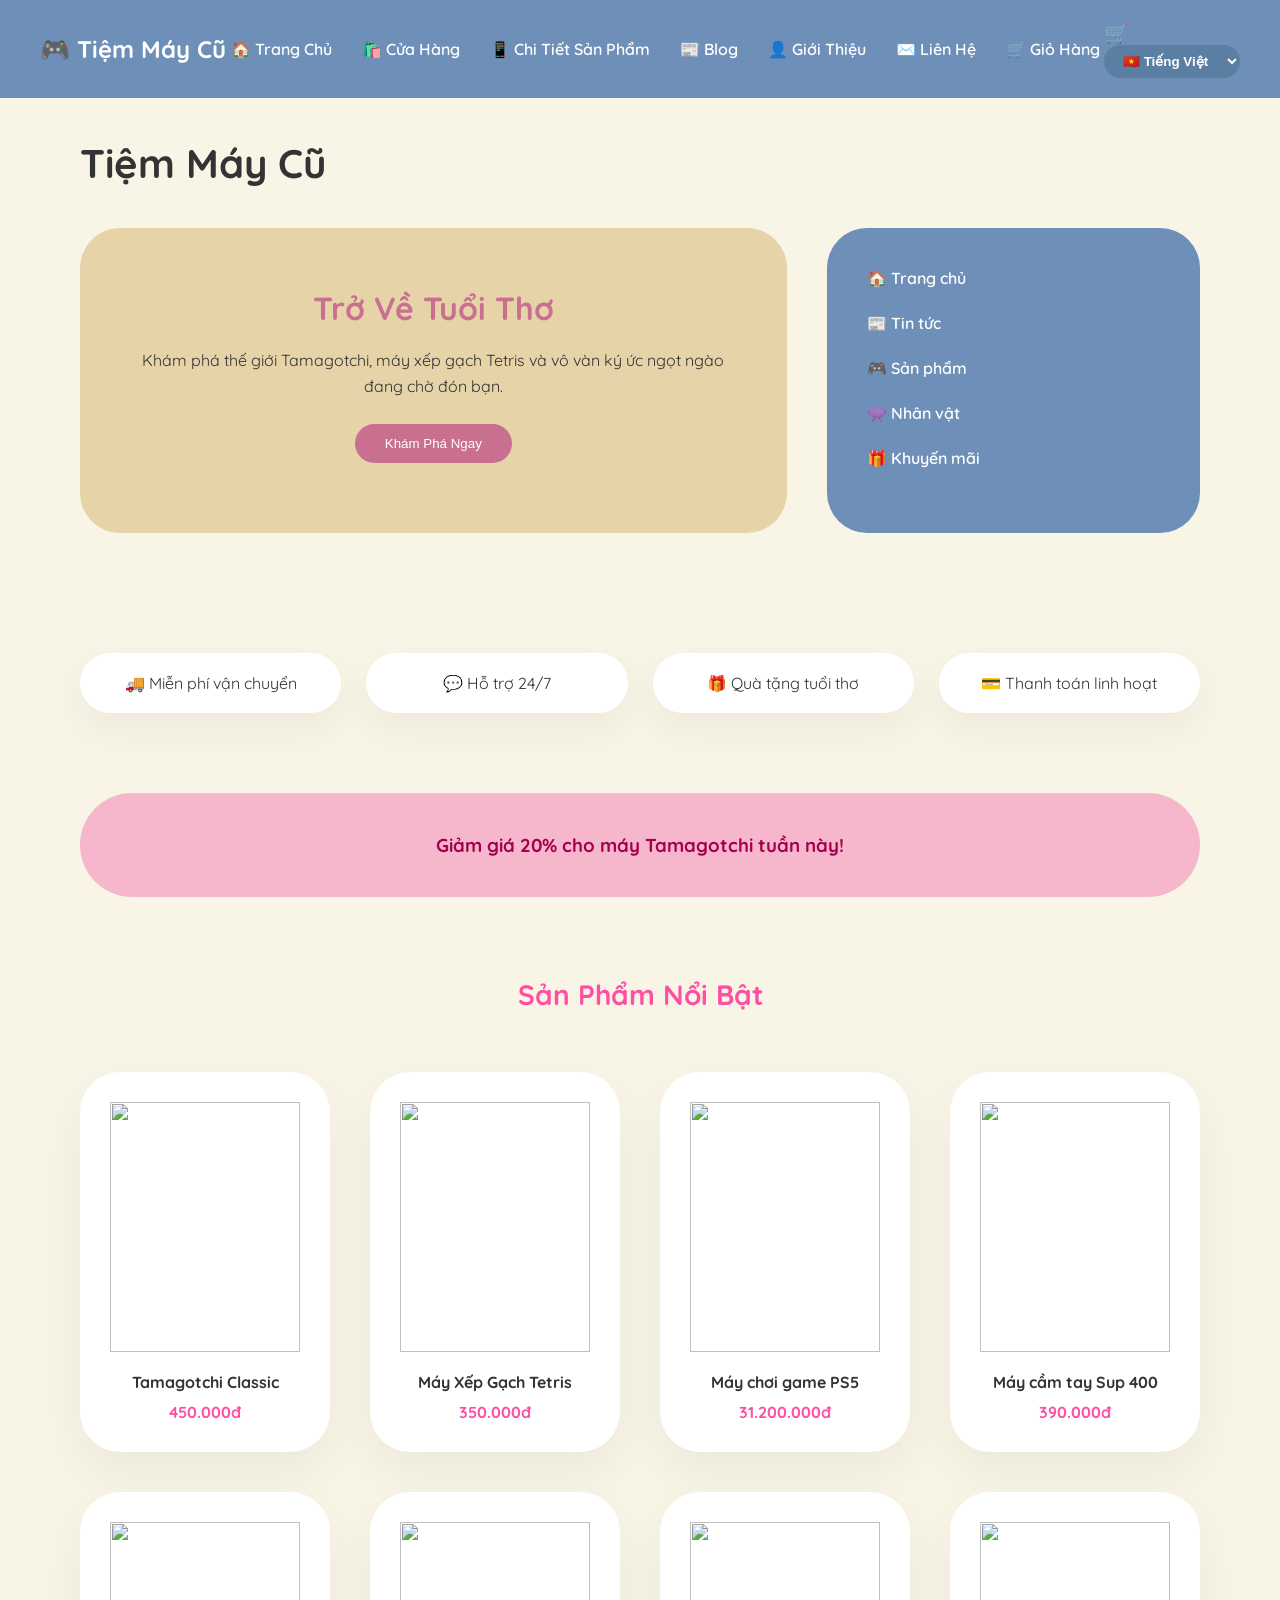
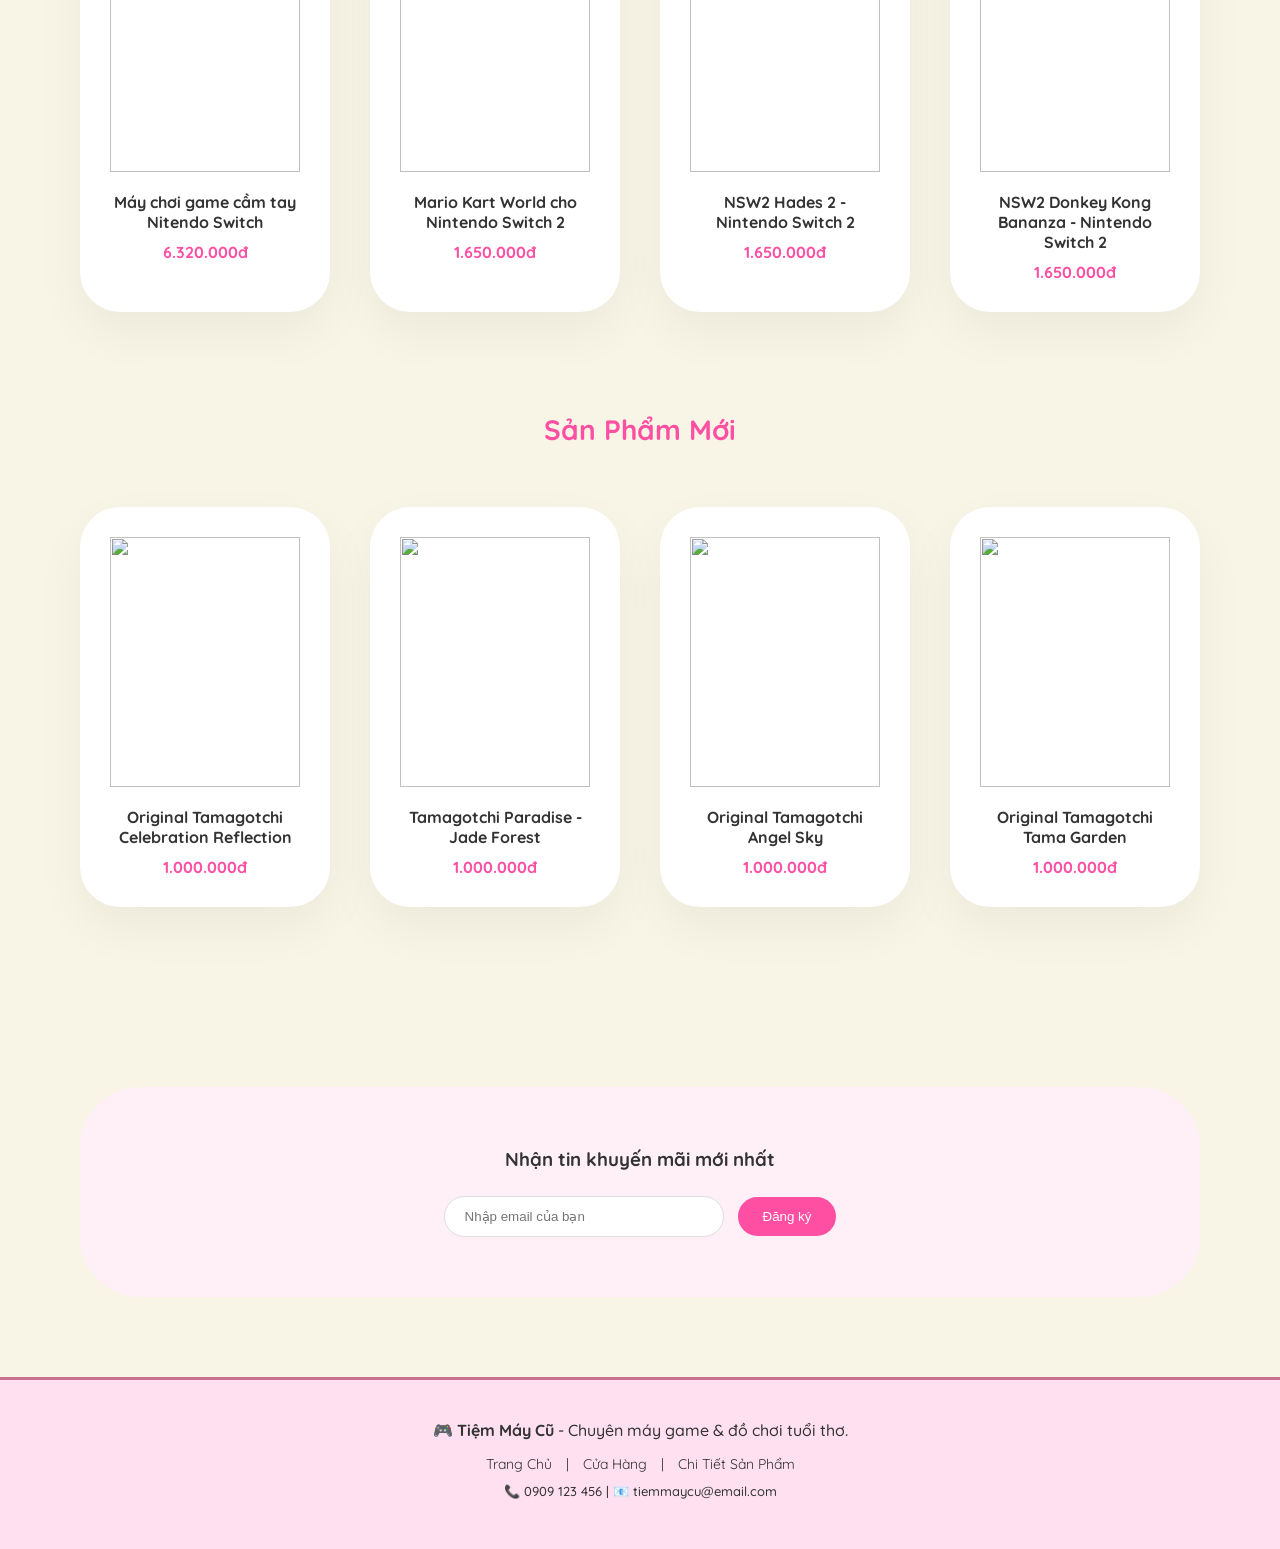
==== commit a975e551: "Update index.html" ====
--- a/index.html
+++ b/index.html
@@ -14,6 +14,10 @@
         <li><a href="index.html">🏠 Trang Chủ</a></li>
         <li><a href="shop.html">🛍️ Cửa Hàng</a></li>
         <li><a href="product.html">📱 Chi Tiết Sản Phẩm</a></li>
+        <li><a href="blog.html">📰 Blog</a></li>
+        <li><a href="about.html">👤 Giới Thiệu</a></li>
+        <li><a href="contact.html">✉️ Liên Hệ</a></li>
+        <li><a href="cart.html">🛒 Giỏ Hàng</a></li>
     </ul>
     <div class="navbar-right">
         <div class="cart-icon" onclick="toggleCart()">
@@ -56,7 +60,6 @@
     </section>
 
 </div>
-
 <section class="features">
     <div class="feature-item">🚚 Miễn phí vận chuyển</div>
     <div class="feature-item">💬 Hỗ trợ 24/7</div>
@@ -119,6 +122,7 @@
 
     </div>
 </section>
+
 <section class="products new-products">
     <h2>Sản Phẩm Mới</h2>
     <div class="product-grid">
@@ -149,6 +153,7 @@
 
     </div>
 </section>
+
 <section class="newsletter">
     <h3>Nhận tin khuyến mãi mới nhất</h3>
     <form>
@@ -156,6 +161,7 @@
         <button type="submit">Đăng ký</button>
     </form>
 </section>
+
 <footer class="footer">
     <p><strong>🎮 Tiệm Máy Cũ</strong> - Chuyên máy game & đồ chơi tuổi thơ.</p>
     <div class="footer-links">
@@ -165,6 +171,7 @@
     </div>
     <p style="margin-top: 10px; font-size: 13px;">📞 0909 123 456 | 📧 tiemmaycu@email.com</p>
 </footer>
+
 <div class="cart-modal" id="cartModal">
     <div class="cart-modal-content">
         <div class="cart-modal-header">
--- a/styles.css
+++ b/styles.css
@@ -68,7 +68,6 @@
     text-decoration: none !important;
 }
 
-/* SIDE MENU */
 .side-menu {
     flex: 1;
     background: #6d8fb8;
@@ -87,7 +86,6 @@
     cursor: pointer;
 }
 
-/* FEATURES */
 .features {
     display: grid;
     grid-template-columns: repeat(4, 1fr);
@@ -103,7 +101,6 @@
     box-shadow: 0 15px 40px rgba(0,0,0,0.05);
 }
 
-/* SMALL BANNER */
 .small-banner {
     margin: 0 80px 80px;
     background: #f6b7cc;
@@ -114,7 +111,6 @@
     color: #a6004c;
 }
 
-/* PRODUCTS */
 .products {
     padding: 0 80px 100px;
 }
@@ -161,7 +157,6 @@
     font-weight: 700;
 }
 
-/* NEWSLETTER */
 .newsletter {
     margin: 80px;
     background: #fff0f7;
@@ -191,7 +186,6 @@
     cursor: pointer;
 }
 
-/* NAVBAR */
 .navbar {
     background: #6d8fb8;
     padding: 20px 40px;
@@ -232,7 +226,6 @@
     text-decoration: underline;
 }
 
-/* PRODUCT DETAIL MODAL */
 .product-detail-modal {
     display: none;
     position: fixed;
@@ -402,7 +395,6 @@
     font-weight: 700;
 }
 
-/* LANGUAGE SELECTOR */
 .language-selector {
     background: #5a7fa2;
     padding: 8px 15px;
@@ -418,7 +410,6 @@
     background: #4a6f92;
 }
 
-/* MODAL GIỎ HÀNG */
 .cart-modal {
     display: none;
     position: fixed;
@@ -602,7 +593,6 @@
     cursor: not-allowed;
 }
 
-/* FOOTER */
 .footer {
     text-align: center;
     padding: 40px 80px;
@@ -632,7 +622,6 @@
     color: #c96f8f;
 }
 
-/* PRODUCT DETAIL PAGE */
 .product-detail {
     display: grid;
     grid-template-columns: 1fr 1fr;
@@ -701,7 +690,6 @@
     background: #a94e6e;
 }
 
-/* SHOP PAGE */
 .shop-container {
     padding: 60px 80px;
 }
@@ -778,7 +766,6 @@
     background: #a94e6e;
 }
 
-/* RESPONSIVE DESIGN */
 @media (max-width: 1024px) {
     .container {
         padding: 30px 40px;
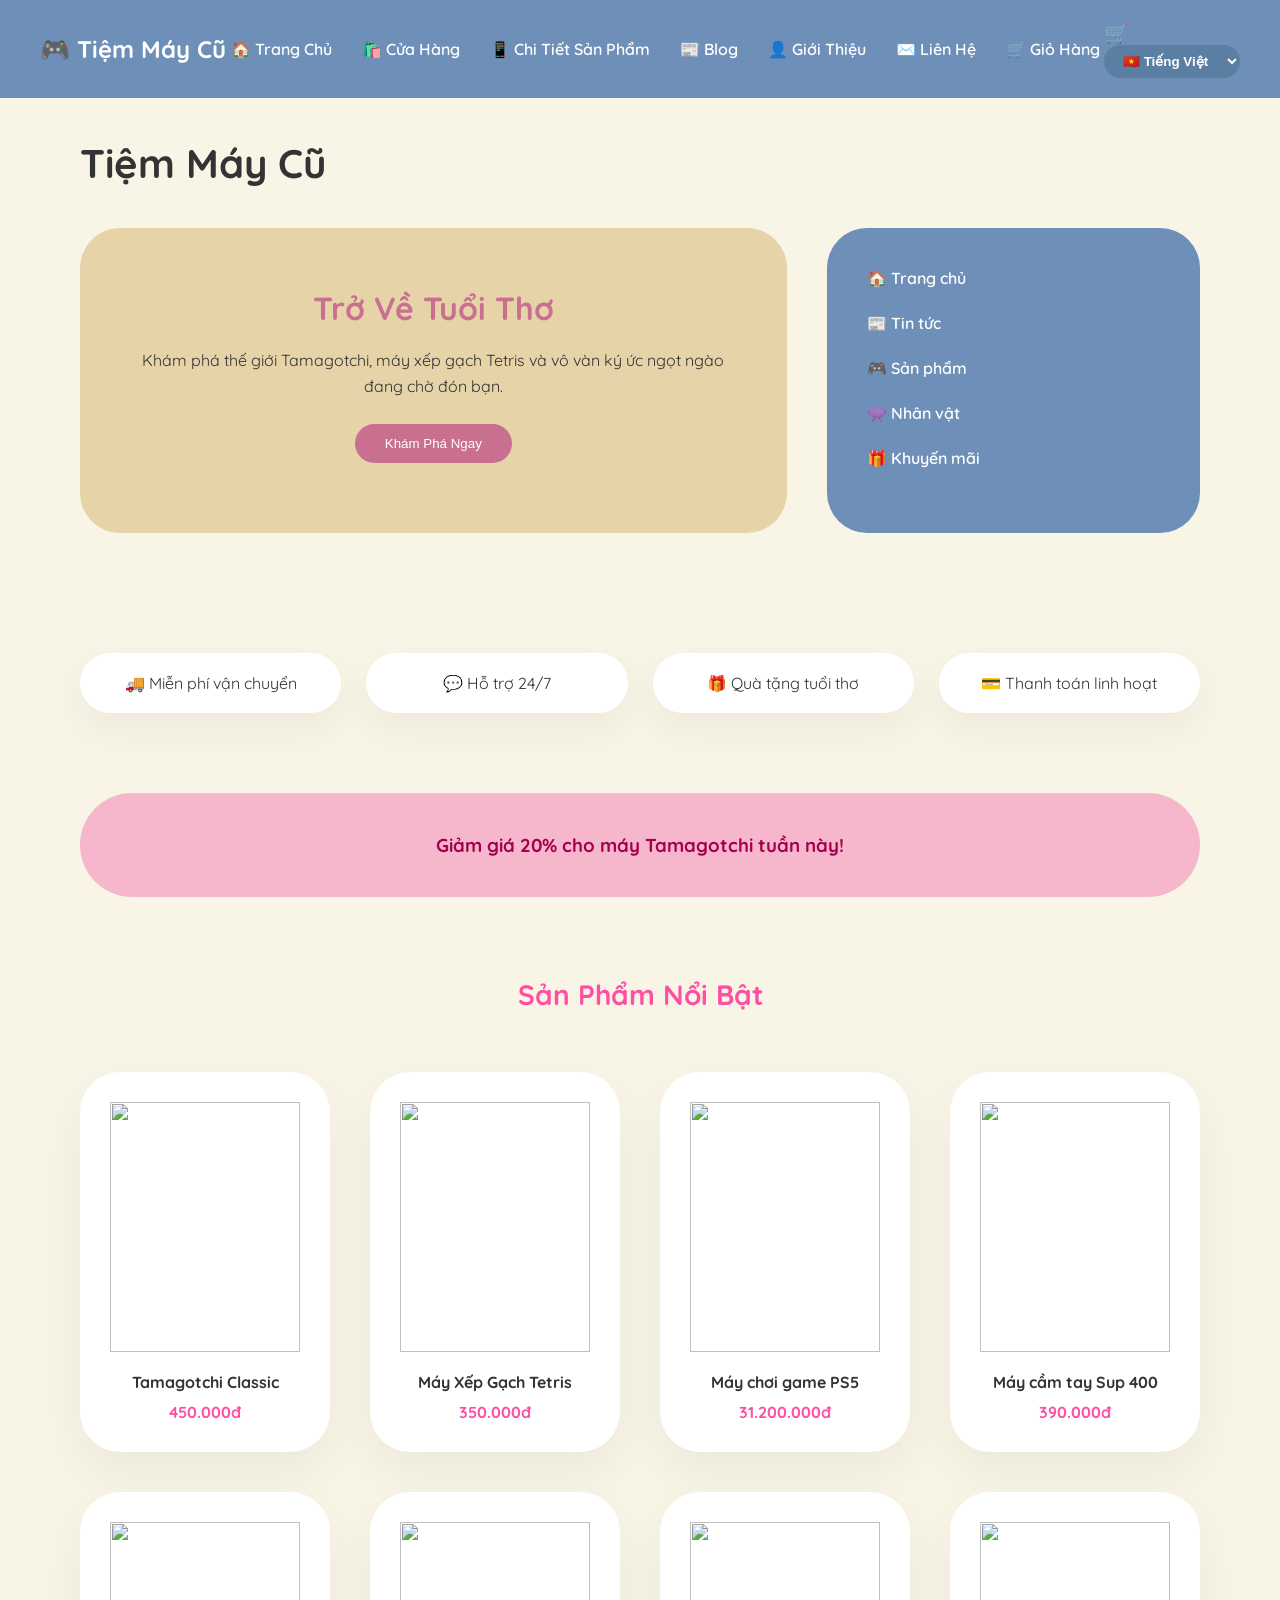
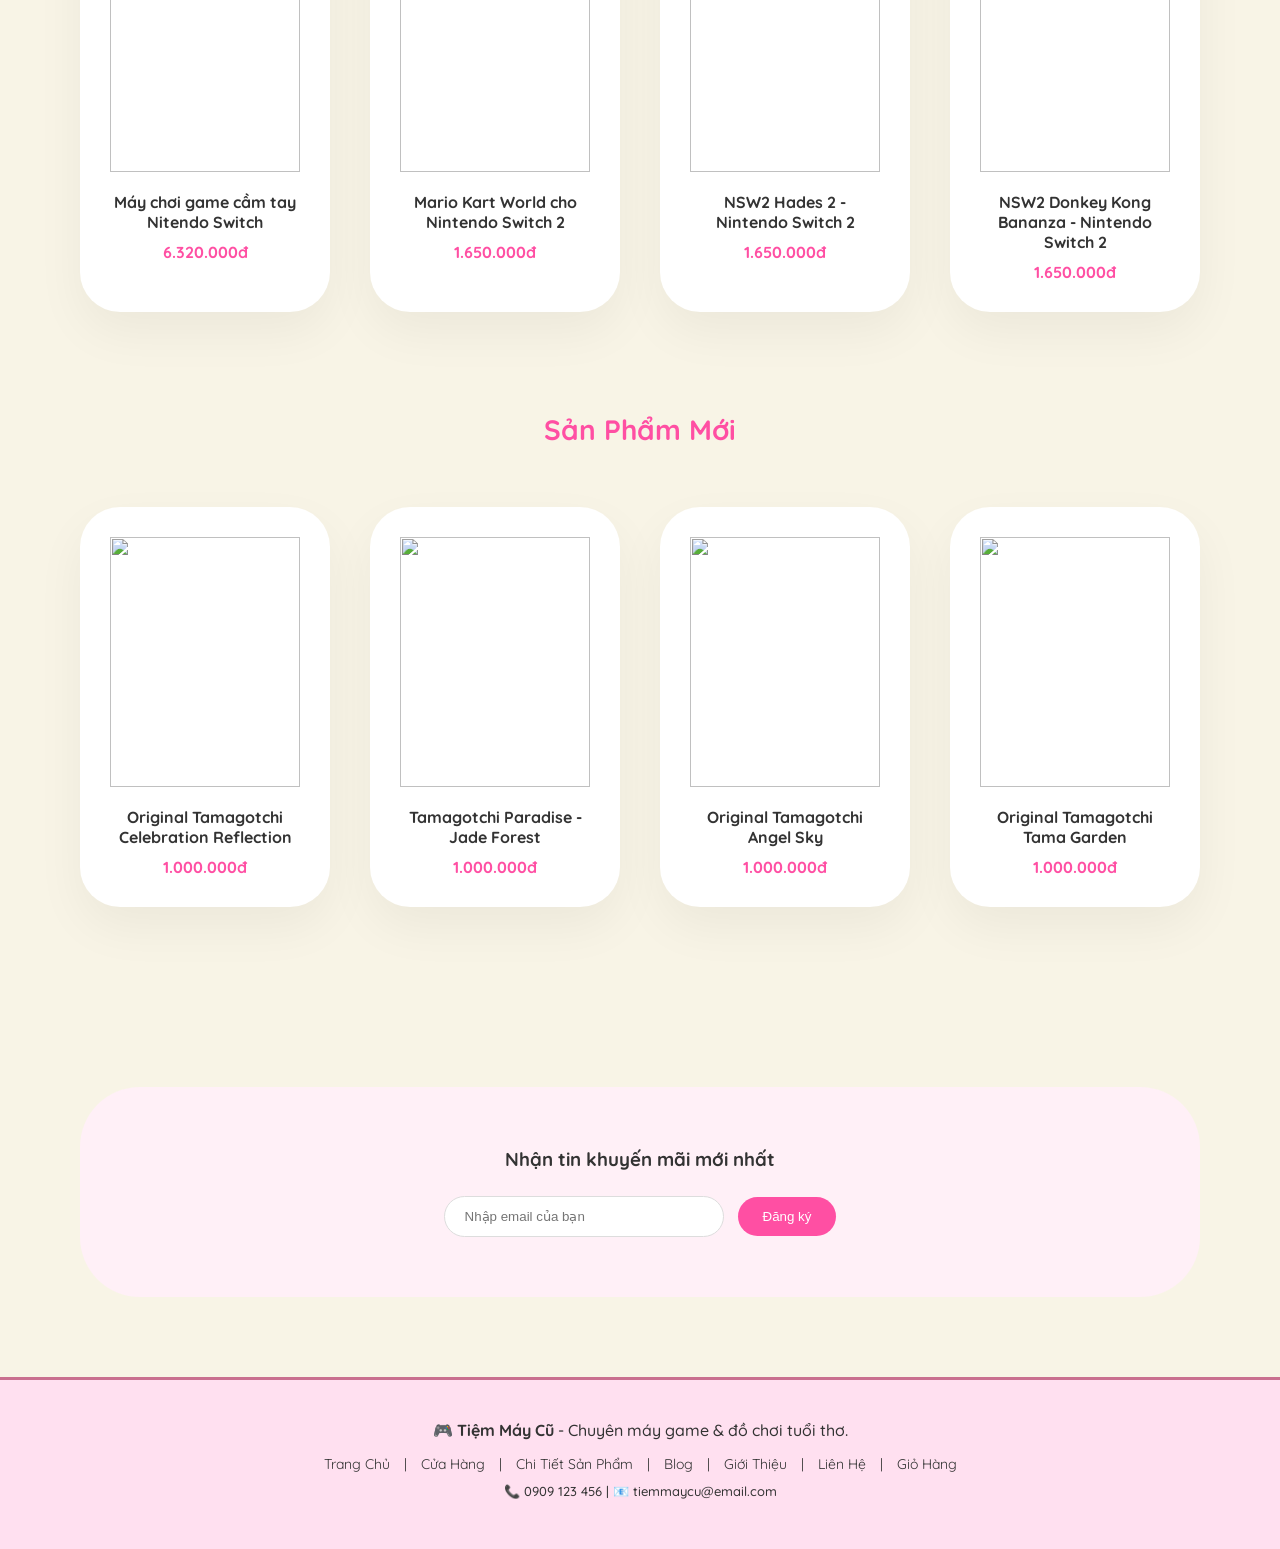
==== commit c4c89eeb: "Update index.html" ====
--- a/index.html
+++ b/index.html
@@ -167,7 +167,11 @@
     <div class="footer-links">
         <a href="index.html">Trang Chủ</a> | 
         <a href="shop.html">Cửa Hàng</a> | 
-        <a href="product.html">Chi Tiết Sản Phẩm</a>
+        <a href="product.html">Chi Tiết Sản Phẩm</a> | 
+        <a href="blog.html">Blog</a> | 
+        <a href="about.html">Giới Thiệu</a> | 
+        <a href="contact.html">Liên Hệ</a> | 
+        <a href="cart.html">Giỏ Hàng</a>
     </div>
     <p style="margin-top: 10px; font-size: 13px;">📞 0909 123 456 | 📧 tiemmaycu@email.com</p>
 </footer>
--- a/styles.css
+++ b/styles.css
@@ -1,3 +1,4 @@
+
 * {
     margin: 0;
     padding: 0;
@@ -622,6 +623,265 @@
     color: #c96f8f;
 }
 
+.page-section {
+    padding: 60px 80px;
+    text-align: center;
+}
+
+.page-section h1,
+.page-section h2 {
+    color: #c96f8f;
+    margin-bottom: 15px;
+}
+
+.page-section p {
+    max-width: 900px;
+    margin: 0 auto;
+    color: #555;
+    line-height: 1.8;
+}
+
+.blog-grid,
+.about-grid,
+.info-grid {
+    display: grid;
+    grid-template-columns: repeat(3, 1fr);
+    gap: 30px;
+    padding: 0 80px 80px;
+}
+
+.blog-card,
+.page-card,
+.contact-info,
+.cart-summary-block,
+.contact-form {
+    background: white;
+    border-radius: 30px;
+    padding: 30px;
+    box-shadow: 0 18px 45px rgba(0,0,0,0.08);
+}
+
+.blog-card {
+    display: flex;
+    flex-direction: column;
+    gap: 15px;
+}
+
+.blog-card .blog-tag {
+    display: inline-block;
+    padding: 7px 14px;
+    border-radius: 20px;
+    background: #ffe5f1;
+    color: #c96f8f;
+    font-weight: 700;
+    font-size: 14px;
+}
+
+.blog-card h2 {
+    font-size: 22px;
+}
+
+.blog-card p {
+    color: #666;
+    line-height: 1.75;
+}
+
+.blog-card a {
+    margin-top: auto;
+    text-decoration: none;
+    color: #6d8fb8;
+    font-weight: 700;
+}
+
+.about-grid .page-card h2,
+.info-grid h2 {
+    margin-bottom: 18px;
+    color: #333;
+}
+
+.page-card p,
+.info-grid p {
+    color: #555;
+    line-height: 1.75;
+}
+
+.contact-page {
+    display: grid;
+    grid-template-columns: 1.5fr 1fr;
+    gap: 30px;
+    padding: 0 80px 80px;
+}
+
+.contact-form form {
+    display: grid;
+    gap: 20px;
+}
+
+.form-group {
+    display: grid;
+    gap: 8px;
+    text-align: left;
+}
+
+.form-group label {
+    font-weight: 600;
+    color: #333;
+}
+
+.form-group input,
+.form-group textarea {
+    width: 100%;
+    padding: 14px 18px;
+    border: 1px solid #ddd;
+    border-radius: 18px;
+    font-family: 'Quicksand', sans-serif;
+}
+
+.form-group textarea {
+    resize: vertical;
+}
+
+.contact-form button {
+    width: fit-content;
+    padding: 14px 30px;
+    border-radius: 30px;
+    border: none;
+    background: #c96f8f;
+    color: white;
+    cursor: pointer;
+    font-weight: 700;
+}
+
+.contact-info h2 {
+    margin-bottom: 18px;
+    color: #333;
+}
+
+.contact-info p {
+    margin-bottom: 14px;
+    line-height: 1.75;
+    color: #555;
+}
+
+.cart-page {
+    display: grid;
+    grid-template-columns: 2fr 1fr;
+    gap: 30px;
+    padding: 0 80px 80px;
+}
+
+.cart-list {
+    display: grid;
+    gap: 20px;
+}
+
+.cart-item-row {
+    display: flex;
+    justify-content: space-between;
+    gap: 20px;
+    padding: 25px;
+    border-radius: 25px;
+    background: white;
+    align-items: center;
+    box-shadow: 0 18px 40px rgba(0,0,0,0.08);
+}
+
+.cart-item-row-left {
+    display: flex;
+    gap: 18px;
+    align-items: center;
+}
+
+.cart-item-row-left img {
+    width: 110px;
+    height: 110px;
+    object-fit: contain;
+    border-radius: 20px;
+    background: #f8f4e6;
+}
+
+.cart-item-row-left h3 {
+    margin-bottom: 10px;
+    color: #333;
+}
+
+.cart-item-row-right {
+    display: grid;
+    gap: 15px;
+    text-align: right;
+}
+
+.cart-item-row-right .cart-item-qty {
+    display: inline-flex;
+    align-items: center;
+    gap: 10px;
+}
+
+.cart-item-row-right .cart-item-qty button {
+    width: 30px;
+    height: 30px;
+}
+
+.cart-item-remove {
+    background: #ffe5f1;
+    color: #c96f8f;
+    padding: 10px 16px;
+    border-radius: 20px;
+    border: none;
+    cursor: pointer;
+}
+
+.cart-summary-block {
+    display: flex;
+    flex-direction: column;
+    gap: 20px;
+    position: sticky;
+    top: 30px;
+}
+
+.cart-summary-total {
+    display: flex;
+    justify-content: space-between;
+    align-items: center;
+    padding: 25px;
+    border-radius: 25px;
+    background: white;
+    box-shadow: 0 18px 35px rgba(0,0,0,0.06);
+    font-weight: 700;
+    color: #333;
+}
+
+.cart-summary-block button {
+    width: 100%;
+    padding: 16px;
+    border-radius: 25px;
+    border: none;
+    font-weight: 700;
+    cursor: pointer;
+}
+
+.cart-clear-btn {
+    background: #fce3ec;
+    color: #c96f8f;
+}
+
+.cart-continue-btn {
+    background: #6d8fb8;
+    color: white;
+}
+
+.cart-page .cart-empty {
+    padding: 40px;
+    background: white;
+    border-radius: 25px;
+    box-shadow: 0 18px 40px rgba(0,0,0,0.08);
+    text-align: center;
+}
+
+.cart-page .cart-empty p {
+    margin: 10px 0;
+}
+
 .product-detail {
     display: grid;
     grid-template-columns: 1fr 1fr;
@@ -785,6 +1045,22 @@
         gap: 25px;
     }
     
+    .blog-grid,
+    .about-grid,
+    .info-grid {
+        grid-template-columns: repeat(2, 1fr);
+    }
+
+    .contact-page,
+    .cart-page {
+        grid-template-columns: 1fr;
+    }
+
+    .cart-summary-block {
+        position: static;
+        top: auto;
+    }
+    
     .features {
         grid-template-columns: repeat(2, 1fr);
         padding: 40px;
@@ -888,6 +1164,19 @@
     .product-info .price {
         font-size: 22px;
     }
+
+    .blog-grid,
+    .about-grid,
+    .info-grid,
+    .contact-page,
+    .cart-page {
+        grid-template-columns: 1fr;
+    }
+
+    .cart-summary-block {
+        position: static;
+        top: auto;
+    }
 }
 
 @media (max-width: 480px) {
